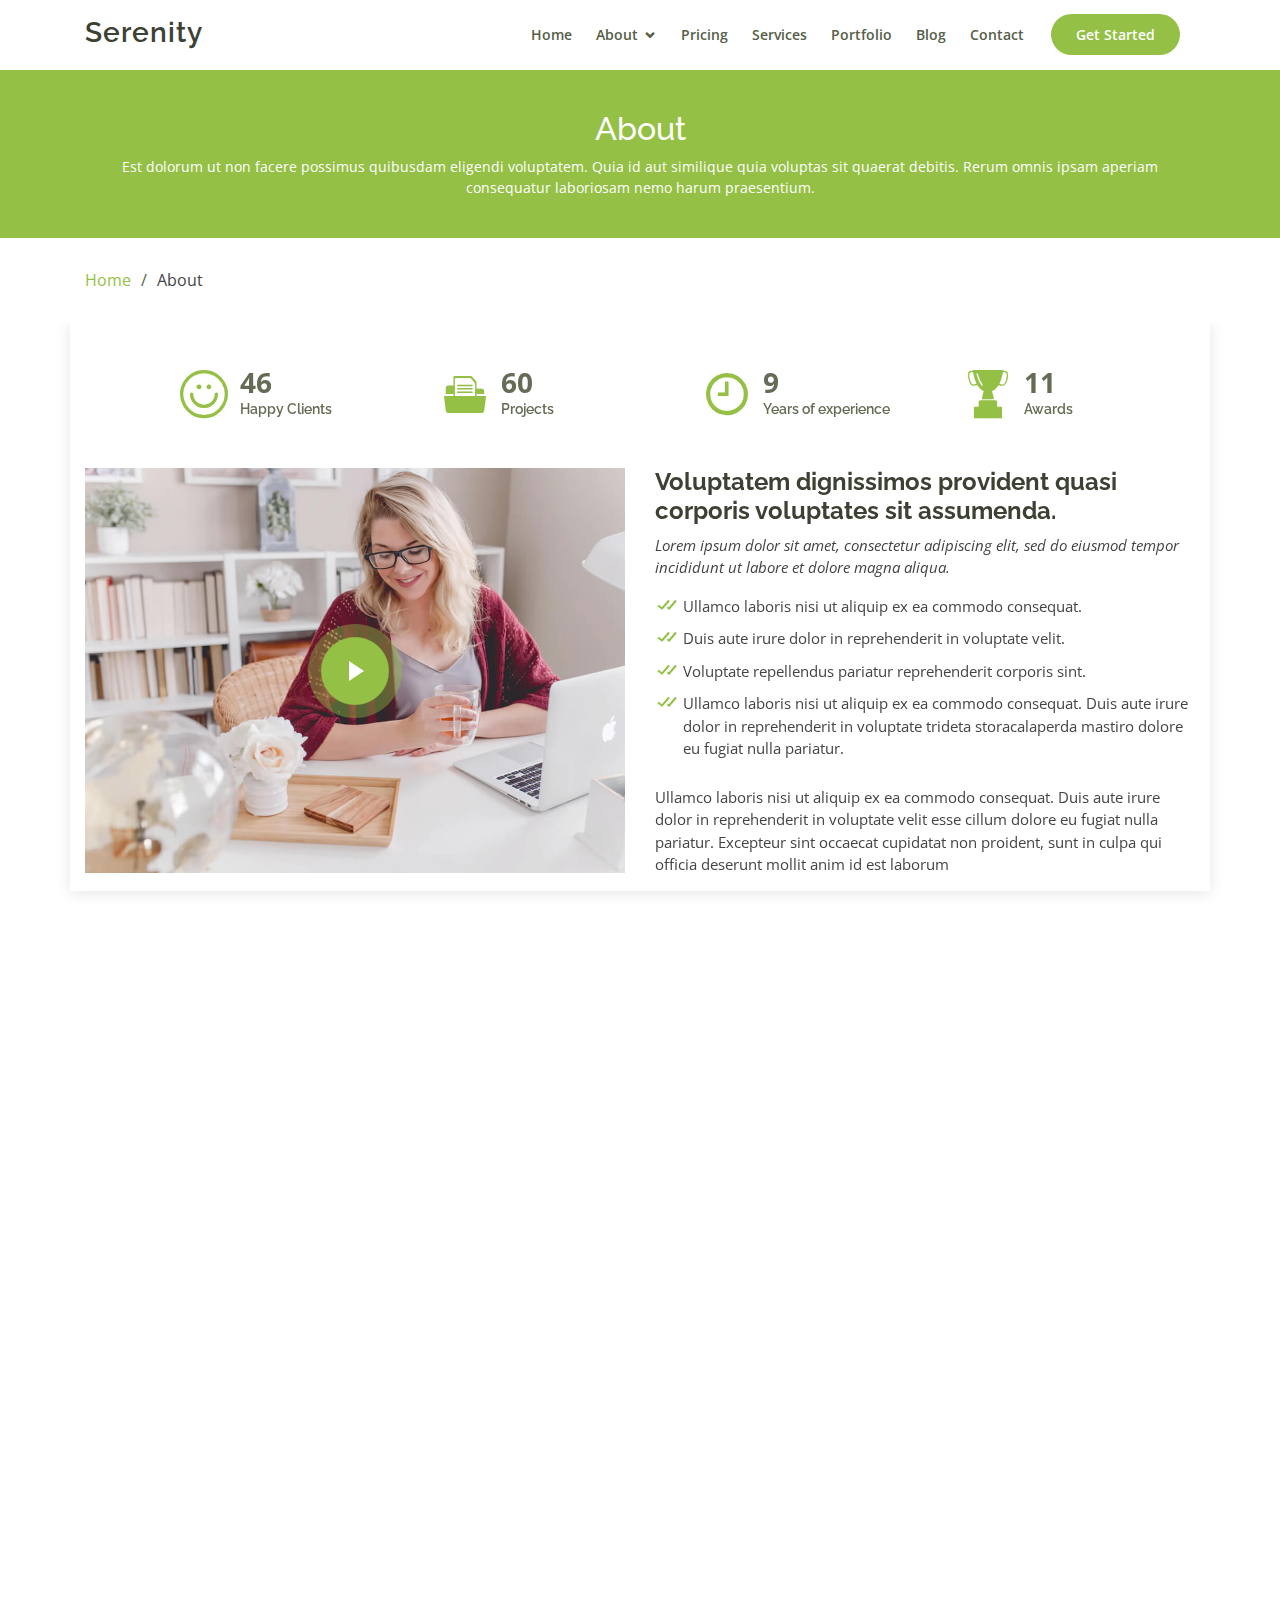
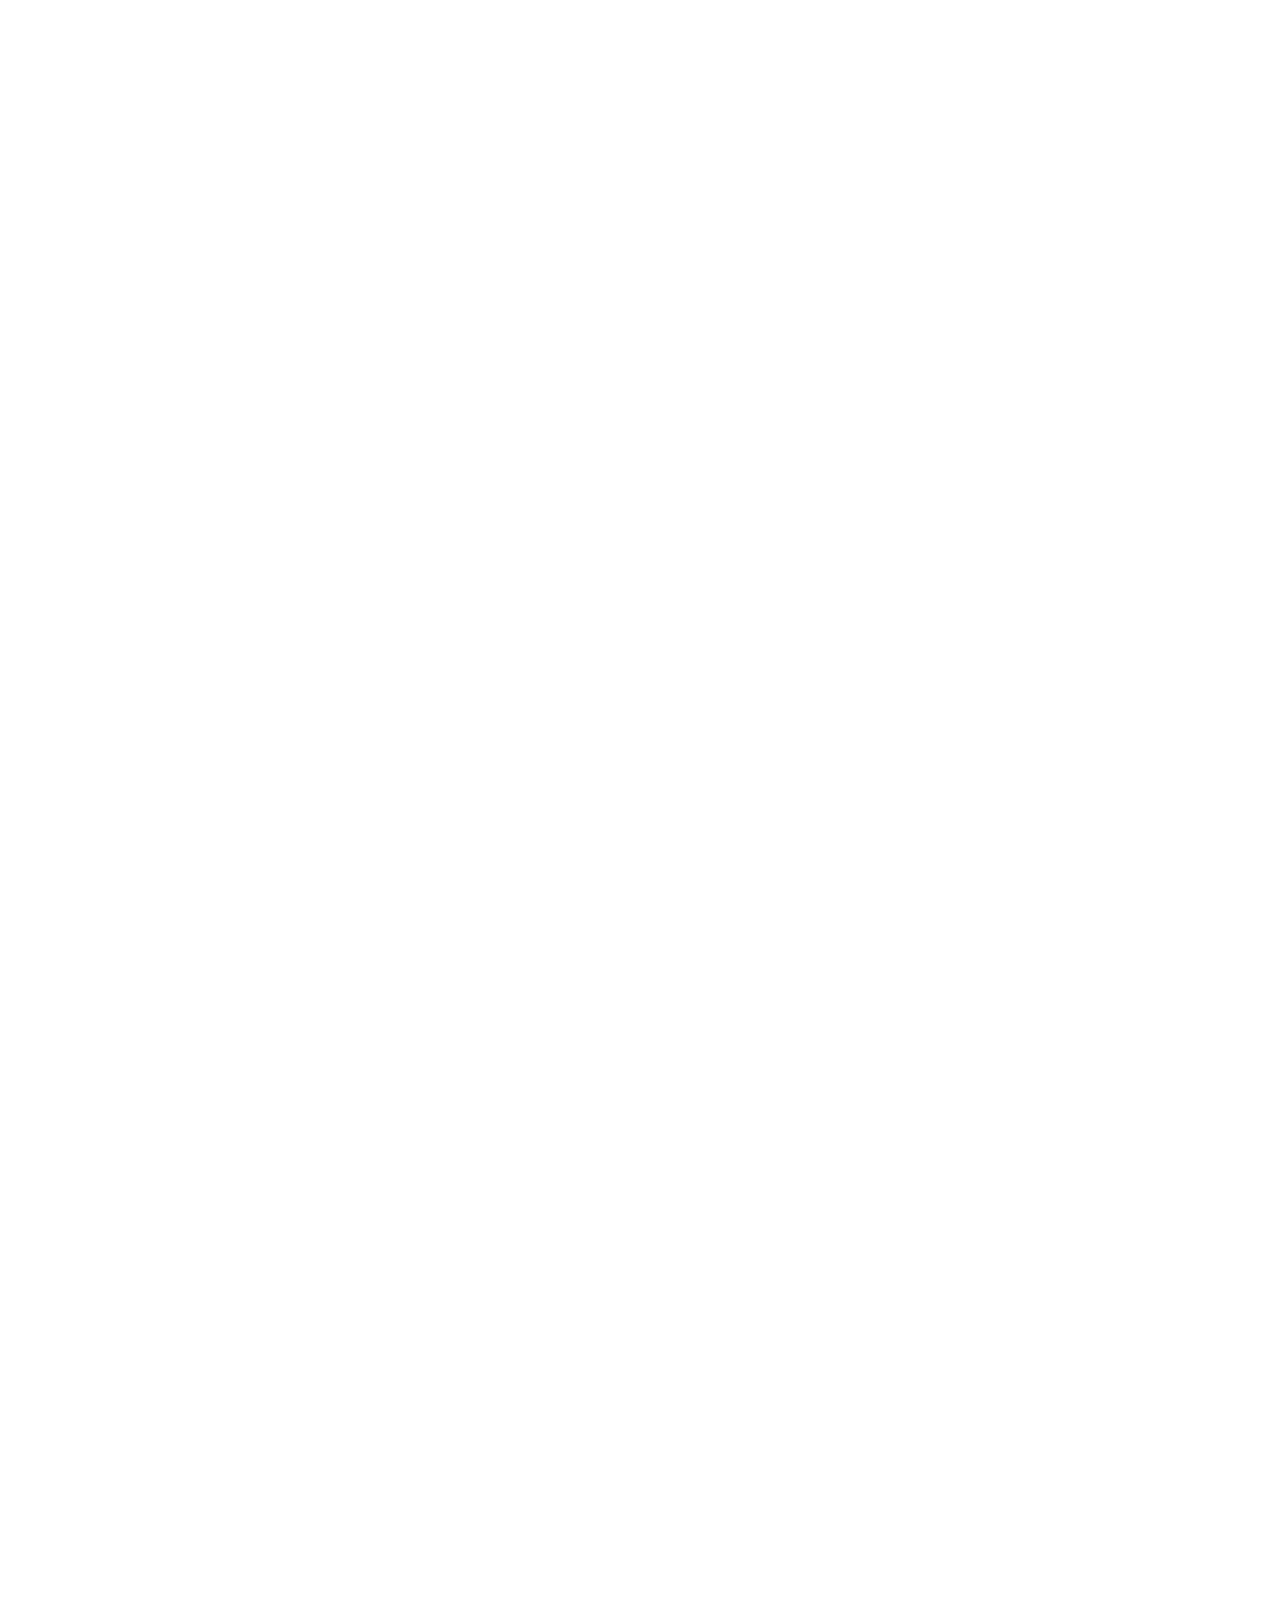
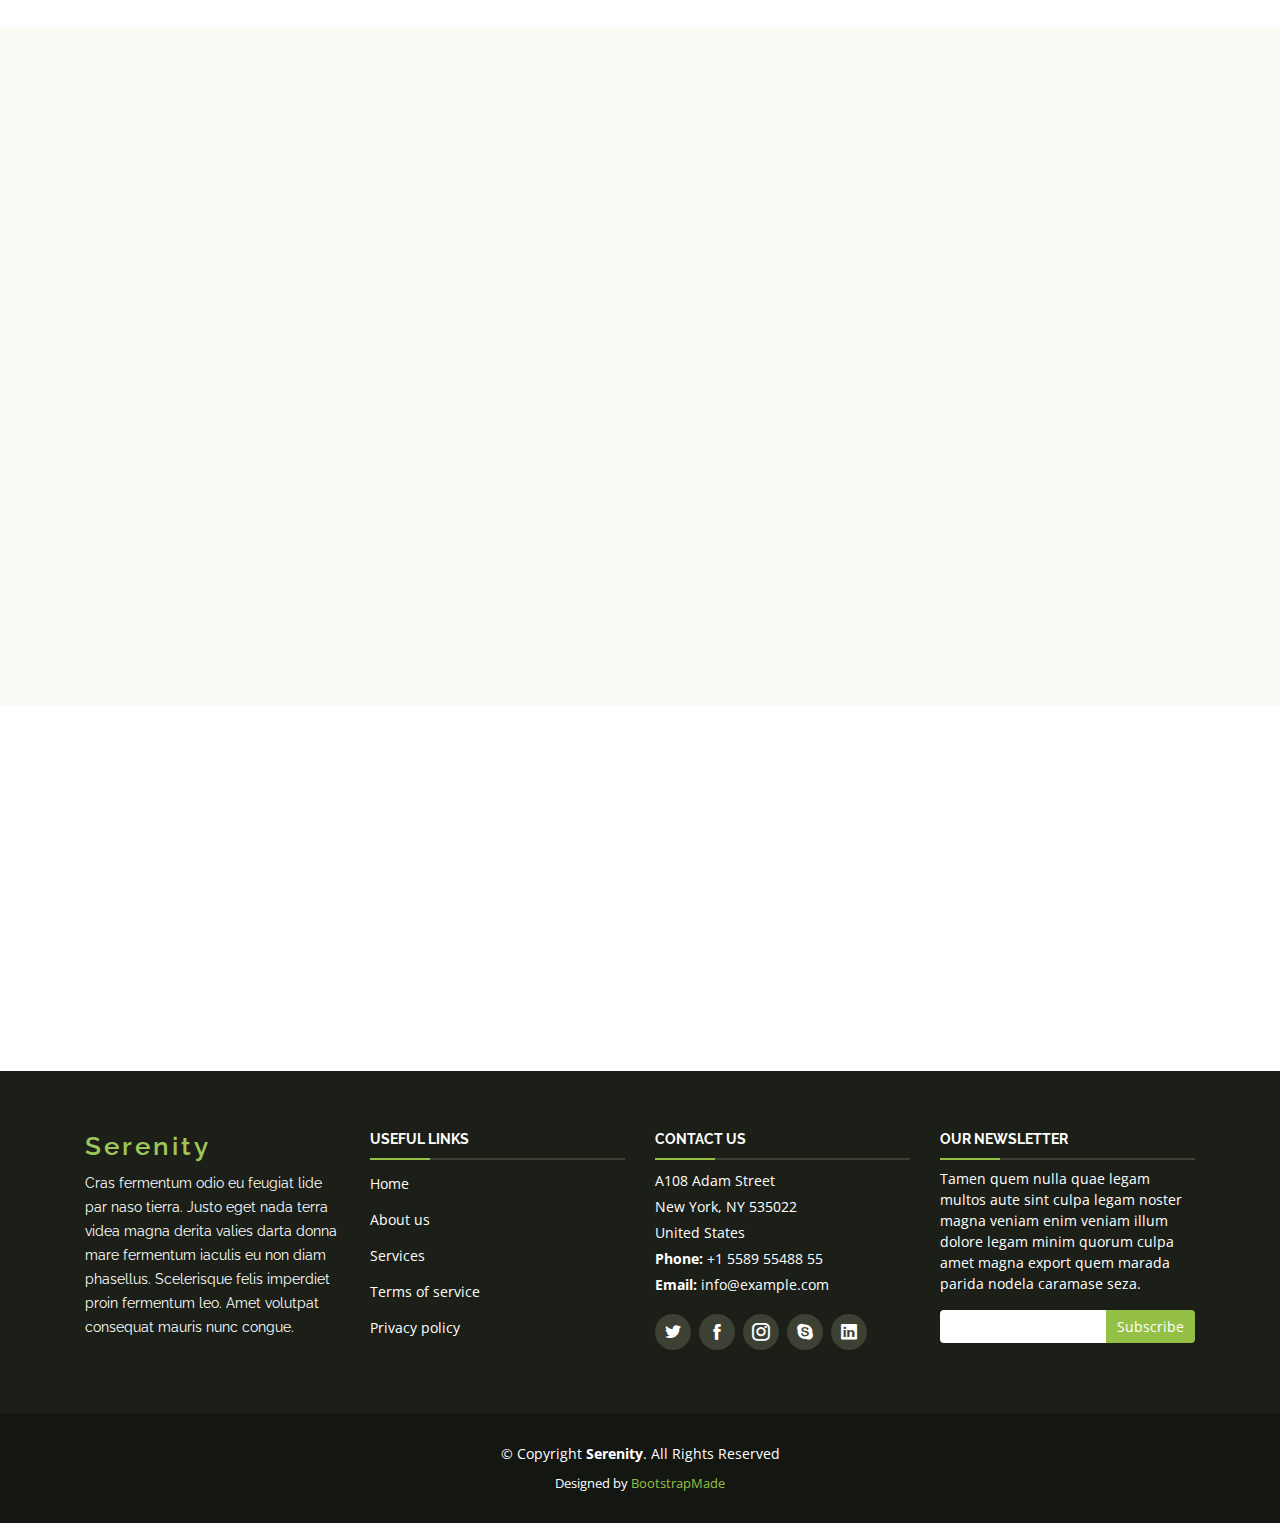
==== about.html @ bc67b261 "Config 26/06/2020" ====
<!DOCTYPE html>
<html lang="en">

<head>
  <meta charset="utf-8">
  <meta content="width=device-width, initial-scale=1.0" name="viewport">

  <title>About - Serenity Bootstrap Template</title>
  <meta content="" name="descriptison">
  <meta content="" name="keywords">

  <!-- Favicons -->
  <link href="assets/img/favicon.png" rel="icon">
  <link href="assets/img/apple-touch-icon.png" rel="apple-touch-icon">

  <!-- Google Fonts -->
  <link href="https://fonts.googleapis.com/css?family=Open+Sans:300,300i,400,400i,600,600i,700,700i|Raleway:300,300i,400,400i,500,500i,600,600i,700,700i|Poppins:300,300i,400,400i,500,500i,600,600i,700,700i" rel="stylesheet">

  <!-- Vendor CSS Files -->
  <link href="assets/vendor/bootstrap/css/bootstrap.min.css" rel="stylesheet">
  <link href="assets/vendor/icofont/icofont.min.css" rel="stylesheet">
  <link href="assets/vendor/boxicons/css/boxicons.min.css" rel="stylesheet">
  <link href="assets/vendor/venobox/venobox.css" rel="stylesheet">
  <link href="assets/vendor/line-awesome/css/line-awesome.min.css" rel="stylesheet">
  <link href="assets/vendor/owl.carousel/assets/owl.carousel.min.css" rel="stylesheet">
  <link href="assets/vendor/aos/aos.css" rel="stylesheet">

  <!-- Template Main CSS File -->
  <link href="assets/css/style.css" rel="stylesheet">

  <!-- =======================================================
  * Template Name: Serenity - v2.1.0
  * Template URL: https://bootstrapmade.com/serenity-bootstrap-corporate-template/
  * Author: BootstrapMade.com
  * License: https://bootstrapmade.com/license/
  ======================================================== -->
</head>

<body>

  <!-- ======= Header ======= -->
  <header id="header" class="fixed-top">
    <div class="container d-flex">

      <div class="logo mr-auto">
        <h1 class="text-light"><a href="index.html">Serenity</a></h1>
        <!-- Uncomment below if you prefer to use an image logo -->
        <!-- <a href="index.html"><img src="assets/img/logo.png" alt="" class="img-fluid"></a>-->
      </div>

      <nav class="nav-menu d-none d-lg-block">
        <ul>
          <li><a href="index.html">Home</a></li>

          <li class="drop-down"><a href="#">About</a>
            <ul>
              <li class="active"><a href="about.html">About Us</a></li>
              <li><a href="team.html">Team</a></li>

              <li class="drop-down"><a href="#">Drop Down 2</a>
                <ul>
                  <li><a href="#">Deep Drop Down 1</a></li>
                  <li><a href="#">Deep Drop Down 2</a></li>
                  <li><a href="#">Deep Drop Down 3</a></li>
                  <li><a href="#">Deep Drop Down 4</a></li>
                  <li><a href="#">Deep Drop Down 5</a></li>
                </ul>
              </li>
            </ul>
          </li>

          <li><a href="pricing.html">Pricing</a></li>
          <li><a href="services.html">Services</a></li>
          <li><a href="portfolio.html">Portfolio</a></li>
          <li><a href="blog.html">Blog</a></li>
          <li><a href="contact.html">Contact</a></li>

          <li class="get-started"><a href="#get-started">Get Started</a></li>
        </ul>
      </nav><!-- .nav-menu -->

    </div>
  </header><!-- End Header -->

  <main id="main">

    <!-- ======= Breadcrumbs ======= -->
    <section id="breadcrumbs" class="breadcrumbs">
      <div class="breadcrumb-hero">
        <div class="container">
          <div class="breadcrumb-hero">
            <h2>About</h2>
            <p>Est dolorum ut non facere possimus quibusdam eligendi voluptatem. Quia id aut similique quia voluptas sit quaerat debitis. Rerum omnis ipsam aperiam consequatur laboriosam nemo harum praesentium. </p>
          </div>
        </div>
      </div>
      <div class="container">
        <ol>
          <li><a href="index.html">Home</a></li>
          <li>About</li>
        </ol>
      </div>
    </section><!-- End Breadcrumbs -->

    <!-- ======= About Section ======= -->
    <section id="about" class="about">
      <div class="container" data-aos="fade-up">

        <div class="row justify-content-end">
          <div class="col-lg-11">
            <div class="row justify-content-end">

              <div class="col-lg-3 col-md-5 col-6 d-md-flex align-items-md-stretch">
                <div class="count-box py-5">
                  <i class="icofont-simple-smile"></i>
                  <span data-toggle="counter-up">65</span>
                  <p>Happy Clients</p>
                </div>
              </div>

              <div class="col-lg-3 col-md-5 col-6 d-md-flex align-items-md-stretch">
                <div class="count-box py-5">
                  <i class="icofont-document-folder"></i>
                  <span data-toggle="counter-up">85</span>
                  <p>Projects</p>
                </div>
              </div>

              <div class="col-lg-3 col-md-5 col-6 d-md-flex align-items-md-stretch">
                <div class="count-box pb-5 pt-0 pt-lg-5">
                  <i class="icofont-clock-time"></i>
                  <span data-toggle="counter-up">12</span>
                  <p>Years of experience</p>
                </div>
              </div>

              <div class="col-lg-3 col-md-5 col-6 d-md-flex align-items-md-stretch">
                <div class="count-box pb-5 pt-0 pt-lg-5">
                  <i class="icofont-award"></i>
                  <span data-toggle="counter-up">15</span>
                  <p>Awards</p>
                </div>
              </div>

            </div>
          </div>
        </div>

        <div class="row">

          <div class="col-lg-6 video-box align-self-baseline">
            <img src="assets/img/about.jpg" class="img-fluid" alt="">
            <a href="https://www.youtube.com/watch?v=jDDaplaOz7Q" class="venobox play-btn mb-4" data-vbtype="video" data-autoplay="true"></a>
          </div>

          <div class="col-lg-6 pt-3 pt-lg-0 content">
            <h3>Voluptatem dignissimos provident quasi corporis voluptates sit assumenda.</h3>
            <p class="font-italic">
              Lorem ipsum dolor sit amet, consectetur adipiscing elit, sed do eiusmod tempor incididunt ut labore et dolore
              magna aliqua.
            </p>
            <ul>
              <li><i class="bx bx-check-double"></i> Ullamco laboris nisi ut aliquip ex ea commodo consequat.</li>
              <li><i class="bx bx-check-double"></i> Duis aute irure dolor in reprehenderit in voluptate velit.</li>
              <li><i class="bx bx-check-double"></i> Voluptate repellendus pariatur reprehenderit corporis sint.</li>
              <li><i class="bx bx-check-double"></i> Ullamco laboris nisi ut aliquip ex ea commodo consequat. Duis aute irure dolor in reprehenderit in voluptate trideta storacalaperda mastiro dolore eu fugiat nulla pariatur.</li>
            </ul>
            <p>
              Ullamco laboris nisi ut aliquip ex ea commodo consequat. Duis aute irure dolor in reprehenderit in voluptate
              velit esse cillum dolore eu fugiat nulla pariatur. Excepteur sint occaecat cupidatat non proident, sunt in
              culpa qui officia deserunt mollit anim id est laborum
            </p>
          </div>

        </div>

      </div>
    </section><!-- End About Section -->

    <!-- ======= Work Process Section ======= -->
    <section id="work-process" class="work-process">
      <div class="container">

        <div class="section-title" data-aos="fade-up">
          <h2>Work Process</h2>
          <p>Magnam dolores commodi suscipit. Necessitatibus eius consequatur ex aliquid fuga eum quidem. Sit sint consectetur velit. Quisquam quos quisquam cupiditate. Et nemo qui impedit suscipit alias ea. Quia fugiat sit in iste officiis commodi quidem hic quas.</p>
        </div>

        <div class="row content">
          <div class="col-md-5" data-aos="fade-right">
            <img src="assets/img/work-process-1.png" class="img-fluid" alt="">
          </div>
          <div class="col-md-7 pt-4" data-aos="fade-left">
            <h3>Voluptatem dignissimos provident quasi corporis voluptates sit assumenda.</h3>
            <p class="font-italic">
              Lorem ipsum dolor sit amet, consectetur adipiscing elit, sed do eiusmod tempor incididunt ut labore et dolore
              magna aliqua.
            </p>
            <ul>
              <li><i class="icofont-check"></i> Ullamco laboris nisi ut aliquip ex ea commodo consequat.</li>
              <li><i class="icofont-check"></i> Duis aute irure dolor in reprehenderit in voluptate velit.</li>
            </ul>
          </div>
        </div>

        <div class="row content">
          <div class="col-md-5 order-1 order-md-2" data-aos="fade-left">
            <img src="assets/img/work-process-2.png" class="img-fluid" alt="">
          </div>
          <div class="col-md-7 pt-5 order-2 order-md-1" data-aos="fade-right">
            <h3>Corporis temporibus maiores provident</h3>
            <p class="font-italic">
              Lorem ipsum dolor sit amet, consectetur adipiscing elit, sed do eiusmod tempor incididunt ut labore et dolore
              magna aliqua.
            </p>
            <p>
              Ullamco laboris nisi ut aliquip ex ea commodo consequat. Duis aute irure dolor in reprehenderit in voluptate
              velit esse cillum dolore eu fugiat nulla pariatur. Excepteur sint occaecat cupidatat non proident, sunt in
              culpa qui officia deserunt mollit anim id est laborum
            </p>
          </div>
        </div>

        <div class="row content">
          <div class="col-md-5" data-aos="fade-right">
            <img src="assets/img/work-process-3.png" class="img-fluid" alt="">
          </div>
          <div class="col-md-7 pt-5" data-aos="fade-left">
            <h3>Sunt consequatur ad ut est nulla consectetur reiciendis animi voluptas</h3>
            <p>Cupiditate placeat cupiditate placeat est ipsam culpa. Delectus quia minima quod. Sunt saepe odit aut quia voluptatem hic voluptas dolor doloremque.</p>
            <ul>
              <li><i class="icofont-check"></i> Ullamco laboris nisi ut aliquip ex ea commodo consequat.</li>
              <li><i class="icofont-check"></i> Duis aute irure dolor in reprehenderit in voluptate velit.</li>
              <li><i class="icofont-check"></i> Facilis ut et voluptatem aperiam. Autem soluta ad fugiat.</li>
            </ul>
          </div>
        </div>

        <div class="row content">
          <div class="col-md-5 order-1 order-md-2" data-aos="fade-left">
            <img src="assets/img/work-process-4.png" class="img-fluid" alt="">
          </div>
          <div class="col-md-7 pt-5 order-2 order-md-1" data-aos="fade-right">
            <h3>Quas et necessitatibus eaque impedit ipsum animi consequatur incidunt in</h3>
            <p class="font-italic">
              Lorem ipsum dolor sit amet, consectetur adipiscing elit, sed do eiusmod tempor incididunt ut labore et dolore
              magna aliqua.
            </p>
            <p>
              Ullamco laboris nisi ut aliquip ex ea commodo consequat. Duis aute irure dolor in reprehenderit in voluptate
              velit esse cillum dolore eu fugiat nulla pariatur. Excepteur sint occaecat cupidatat non proident, sunt in
              culpa qui officia deserunt mollit anim id est laborum
            </p>
          </div>
        </div>

      </div>
    </section><!-- End Work Process Section -->

    <!-- ======= Our Skills Section ======= -->
    <section id="skills" class="skills section-bg">
      <div class="container">

        <div class="section-title" data-aos="fade-up">
          <h2>Our Skills</h2>
          <p>Magnam dolores commodi suscipit. Necessitatibus eius consequatur ex aliquid fuga eum quidem. Sit sint consectetur velit. Quisquam quos quisquam cupiditate. Et nemo qui impedit suscipit alias ea. Quia fugiat sit in iste officiis commodi quidem hic quas.</p>
        </div>

        <div class="row">
          <div class="col-lg-6" data-aos="fade-right">
            <img src="assets/img/skills-img.jpg" class="img-fluid" alt="">
          </div>
          <div class="col-lg-6 pt-4 pt-lg-0 content" data-aos="fade-left">
            <h3>Voluptatem dignissimos provident quasi corporis voluptates</h3>
            <p class="font-italic">
              Lorem ipsum dolor sit amet, consectetur adipiscing elit, sed do eiusmod tempor incididunt ut labore et dolore
              magna aliqua.
            </p>
            <p>
              Ullamco laboris nisi ut aliquip ex ea commodo consequat. Duis aute irure dolor in reprehenderit in voluptate
              velit esse cillum dolore eu fugiat nulla pariatur. Excepteur sint occaecat cupidatat non proident.
            </p>

            <div class="skills-content">

              <div class="progress">
                <span class="skill">HTML <i class="val">100%</i></span>
                <div class="progress-bar-wrap">
                  <div class="progress-bar" role="progressbar" aria-valuenow="100" aria-valuemin="0" aria-valuemax="100"></div>
                </div>
              </div>

              <div class="progress">
                <span class="skill">CSS <i class="val">90%</i></span>
                <div class="progress-bar-wrap">
                  <div class="progress-bar" role="progressbar" aria-valuenow="90" aria-valuemin="0" aria-valuemax="100"></div>
                </div>
              </div>

              <div class="progress">
                <span class="skill">JavaScript <i class="val">75%</i></span>
                <div class="progress-bar-wrap">
                  <div class="progress-bar" role="progressbar" aria-valuenow="75" aria-valuemin="0" aria-valuemax="100"></div>
                </div>
              </div>

              <div class="progress">
                <span class="skill">Photoshop <i class="val">55%</i></span>
                <div class="progress-bar-wrap">
                  <div class="progress-bar" role="progressbar" aria-valuenow="55" aria-valuemin="0" aria-valuemax="100"></div>
                </div>
              </div>

            </div>

          </div>
        </div>

      </div>
    </section><!-- End Our Skills Section -->

    <!-- ======= Our Clients Section ======= -->
    <section id="clients" class="clients">
      <div class="container">

        <div class="section-title" data-aos="fade-up">
          <h2>Our Clients</h2>
          <p>Magnam dolores commodi suscipit. Necessitatibus eius consequatur ex aliquid fuga eum quidem. Sit sint consectetur velit. Quisquam quos quisquam cupiditate. Et nemo qui impedit suscipit alias ea. Quia fugiat sit in iste officiis commodi quidem hic quas.</p>
        </div>

        <div class="owl-carousel clients-carousel" data-aos="fade-up">
          <img src="assets/img/clients/client-1.png" alt="">
          <img src="assets/img/clients/client-2.png" alt="">
          <img src="assets/img/clients/client-3.png" alt="">
          <img src="assets/img/clients/client-4.png" alt="">
          <img src="assets/img/clients/client-5.png" alt="">
          <img src="assets/img/clients/client-6.png" alt="">
          <img src="assets/img/clients/client-7.png" alt="">
          <img src="assets/img/clients/client-8.png" alt="">
        </div>

      </div>
    </section><!-- End Our Clients Section -->

  </main><!-- End #main -->

  <!-- ======= Footer ======= -->
  <footer id="footer">
    <div class="footer-top">
      <div class="container">
        <div class="row">

          <div class="col-lg-3 col-md-6 footer-info">
            <h3>Serenity</h3>
            <p>Cras fermentum odio eu feugiat lide par naso tierra. Justo eget nada terra videa magna derita valies darta donna mare fermentum iaculis eu non diam phasellus. Scelerisque felis imperdiet proin fermentum leo. Amet volutpat consequat mauris nunc congue.</p>
          </div>

          <div class="col-lg-3 col-md-6 footer-links">
            <h4>Useful Links</h4>
            <ul>
              <li><a href="#">Home</a></li>
              <li><a href="#">About us</a></li>
              <li><a href="#">Services</a></li>
              <li><a href="#">Terms of service</a></li>
              <li><a href="#">Privacy policy</a></li>
            </ul>
          </div>

          <div class="col-lg-3 col-md-6 footer-contact">
            <h4>Contact Us</h4>
            <p>
              A108 Adam Street <br>
              New York, NY 535022<br>
              United States <br>
              <strong>Phone:</strong> +1 5589 55488 55<br>
              <strong>Email:</strong> info@example.com<br>
            </p>

            <div class="social-links">
              <a href="#" class="twitter"><i class="icofont-twitter"></i></a>
              <a href="#" class="facebook"><i class="icofont-facebook"></i></a>
              <a href="#" class="instagram"><i class="icofont-instagram"></i></a>
              <a href="#" class="google-plus"><i class="icofont-skype"></i></a>
              <a href="#" class="linkedin"><i class="icofont-linkedin"></i></a>
            </div>

          </div>

          <div class="col-lg-3 col-md-6 footer-newsletter">
            <h4>Our Newsletter</h4>
            <p>Tamen quem nulla quae legam multos aute sint culpa legam noster magna veniam enim veniam illum dolore legam minim quorum culpa amet magna export quem marada parida nodela caramase seza.</p>
            <form action="" method="post">
              <input type="email" name="email"><input type="submit" value="Subscribe">
            </form>
          </div>

        </div>
      </div>
    </div>

    <div class="container">
      <div class="copyright">
        &copy; Copyright <strong><span>Serenity</span></strong>. All Rights Reserved
      </div>
      <div class="credits">
        <!-- All the links in the footer should remain intact. -->
        <!-- You can delete the links only if you purchased the pro version. -->
        <!-- Licensing information: https://bootstrapmade.com/license/ -->
        <!-- Purchase the pro version with working PHP/AJAX contact form: https://bootstrapmade.com/serenity-bootstrap-corporate-template/ -->
        Designed by <a href="https://bootstrapmade.com/">BootstrapMade</a>
      </div>
    </div>
  </footer><!-- End Footer -->

  <a href="#" class="back-to-top"><i class="icofont-simple-up"></i></a>

  <!-- Vendor JS Files -->
  <script src="assets/vendor/jquery/jquery.min.js"></script>
  <script src="assets/vendor/bootstrap/js/bootstrap.bundle.min.js"></script>
  <script src="assets/vendor/jquery.easing/jquery.easing.min.js"></script>
  <script src="assets/vendor/php-email-form/validate.js"></script>
  <script src="assets/vendor/waypoints/jquery.waypoints.min.js"></script>
  <script src="assets/vendor/counterup/counterup.min.js"></script>
  <script src="assets/vendor/venobox/venobox.min.js"></script>
  <script src="assets/vendor/owl.carousel/owl.carousel.min.js"></script>
  <script src="assets/vendor/isotope-layout/isotope.pkgd.min.js"></script>
  <script src="assets/vendor/aos/aos.js"></script>

  <!-- Template Main JS File -->
  <script src="assets/js/main.js"></script>

</body>

</html>
---- assets/vendor/venobox/venobox.css ----
/* ------ venobox.css --------*/
.vbox-overlay *, .vbox-overlay *:before, .vbox-overlay *:after{
    -webkit-backface-visibility: hidden;
    -webkit-box-sizing:border-box;
    -moz-box-sizing:border-box;
    box-sizing:border-box;
}
.vbox-overlay * { 
    -webkit-backface-visibility: visible;
    backface-visibility: visible;
}
.vbox-overlay{
    display: -webkit-flex;
    display: flex;
    -webkit-flex-direction: column;
    flex-direction: column;
    -webkit-justify-content: center;
    justify-content: center;
    -webkit-align-items: center;
    align-items: center;
    position: fixed;
    left: 0;
    top: 0;
    bottom: 0;
    right: 0;
    z-index: 999999;
}

/* ----- navigation ----- */
.vbox-title{
    width: 100%;
    height: 40px;
    float: left;
    text-align: center;
    line-height: 28px;
    font-size: 12px;
    padding: 6px 50px;
    overflow: hidden;
    position: fixed;
    display: none;
    left: 0;
    z-index: 89;
}
.vbox-close{
    cursor: pointer;
    position: fixed;
    top: -1px;
    right: 0;
    width: 50px;
    height: 40px;
    padding: 6px;
    display: block;
    background-position:10px center;
    overflow: hidden;
    font-size: 24px;
    line-height: 1;
    text-align: center;
    z-index: 99;
}
.vbox-left{
    cursor: pointer;
    position: fixed;
    left: 0;
    height: 40px;
    overflow: hidden;
    line-height: 28px;
    font-size: 12px;
    z-index: 99;
    display: flex;
    align-items:center;
}
.vbox-num{
    display: inline-block;
    margin: 6px 0 6px 15px;
}
/* ----- Social share ----- */
.vbox-share{
    line-height: 28px;
    font-size: 12px;
    overflow: hidden;
    position: fixed;
    left: 0;
    z-index: 98;
    display: flex;
    align-items:center;
    justify-content: center;
    width: 100%;
    text-align: center;
}
.vbox-share svg{
    max-height: 28px;
    width: 28px;
    z-index: 10;
    margin-left: 12px;
    margin-top: 6px;
    margin-bottom: 6px;
    vertical-align: middle;
}


/* ----- navigation ARROWS ----- */
.vbox-next, .vbox-prev{
    position: fixed;
    top: 50%;
    margin-top: -15px;
    overflow: hidden;
    cursor: pointer;
    display: block;
    width: 45px;
    height: 45px;
    z-index: 99;
}
.vbox-next span, .vbox-prev span{
    position: relative;
    width: 20px;
    height: 20px;
    border: 2px solid transparent;
    border-top-color: #B6B6B6;
    border-right-color: #B6B6B6;
    text-indent: -100px;
    position: absolute;
    top: 8px;
    display: block;
}
.vbox-prev{
    left: 15px;
}
.vbox-next{
    right: 15px;
}
.vbox-prev span{
    left: 10px;
    -ms-transform: rotate(-135deg);
    -webkit-transform: rotate(-135deg);
    transform: rotate(-135deg);
}
.vbox-next span{
    -ms-transform: rotate(45deg);
    -webkit-transform: rotate(45deg);
    transform: rotate(45deg);
    right: 10px;
}
/* ------- inline window ------ */
.vbox-inline{
    width: 420px;
    height: 315px;
    height: 70vh;
    padding: 10px;
    background: #fff;
    margin: 0 auto;
    overflow: auto;
    text-align: left;
}
/* ------- Video & iFrames window ------ */
.venoframe{
    max-width: 100%;
    width: 100%;
    border: none;
    width: 100%;
    height: 260px;
    height: 70vh;
}
.venoframe.vbvid{
    height: 260px;
}
@media (min-width: 768px) {
    .venoframe, .vbox-inline{
        width: 90%;
        height: 360px;
        height: 70vh;
    }
    .venoframe.vbvid{
        width: 640px;
        height: 360px;
    }
}
@media (min-width: 992px) {
    .venoframe, .vbox-inline{
        max-width: 1200px;
        width: 80%;
        height: 540px;
        height: 70vh;
    }
    .venoframe.vbvid{
        width: 960px;
        height: 540px;
    }
}
/* 
Please do NOT edit this part! 
or at least read this note: http://i.imgur.com/7C0ws9e.gif
*/
.vbox-open{
    overflow: hidden;
}
.vbox-container{
    position: absolute;
    left: 0;
    right: 0;
    top: 0;
    bottom: 0;
    overflow-x: hidden;
    overflow-y: scroll;
    overflow-scrolling: touch;
    -webkit-overflow-scrolling: touch;
    z-index: 20;
    max-height: 100%;

}

.vbox-content{
    text-align: center;
    float: left;
    width: 100%;
    position: relative;
    overflow: hidden;
    padding: 20px 4%;
}
.vbox-container img{
    max-width: 100%;
    height: auto;
}
.vbox-figlio{
    box-shadow: 0 0 12px rgba(0,0,0,0.19), 0 6px 6px rgba(0,0,0,0.23);
    max-width: 100%;
    text-align: initial;
}
img.vbox-figlio{
    -webkit-user-select: none;
-khtml-user-select: none;
-moz-user-select: none;
-o-user-select: none;
user-select: none;
}
.vbox-content.swipe-left{
    margin-left: -200px !important;
}
.vbox-content.swipe-right{
    margin-left: 200px !important;
}
.vbox-animated{
    webkit-transition: margin 300ms ease-out;
    transition: margin 300ms ease-out;
}

/* ---------- preloader ----------
 * SPINKIT 
 * http://tobiasahlin.com/spinkit/
-------------------------------- */
.sk-double-bounce,.sk-rotating-plane{width:40px;height:40px;margin:40px auto}.sk-rotating-plane{background-color:#333;-webkit-animation:sk-rotatePlane 1.2s infinite ease-in-out;animation:sk-rotatePlane 1.2s infinite ease-in-out}@-webkit-keyframes sk-rotatePlane{0%{-webkit-transform:perspective(120px) rotateX(0) rotateY(0);transform:perspective(120px) rotateX(0) rotateY(0)}50%{-webkit-transform:perspective(120px) rotateX(-180.1deg) rotateY(0);transform:perspective(120px) rotateX(-180.1deg) rotateY(0)}100%{-webkit-transform:perspective(120px) rotateX(-180deg) rotateY(-179.9deg);transform:perspective(120px) rotateX(-180deg) rotateY(-179.9deg)}}@keyframes sk-rotatePlane{0%{-webkit-transform:perspective(120px) rotateX(0) rotateY(0);transform:perspective(120px) rotateX(0) rotateY(0)}50%{-webkit-transform:perspective(120px) rotateX(-180.1deg) rotateY(0);transform:perspective(120px) rotateX(-180.1deg) rotateY(0)}100%{-webkit-transform:perspective(120px) rotateX(-180deg) rotateY(-179.9deg);transform:perspective(120px) rotateX(-180deg) rotateY(-179.9deg)}}.sk-double-bounce{position:relative}.sk-double-bounce .sk-child{width:100%;height:100%;border-radius:50%;background-color:#333;opacity:.6;position:absolute;top:0;left:0;-webkit-animation:sk-doubleBounce 2s infinite ease-in-out;animation:sk-doubleBounce 2s infinite ease-in-out}.sk-chasing-dots .sk-child,.sk-spinner-pulse,.sk-three-bounce .sk-child{background-color:#333;border-radius:100%}.sk-double-bounce .sk-double-bounce2{-webkit-animation-delay:-1s;animation-delay:-1s}@-webkit-keyframes sk-doubleBounce{0%,100%{-webkit-transform:scale(0);transform:scale(0)}50%{-webkit-transform:scale(1);transform:scale(1)}}@keyframes sk-doubleBounce{0%,100%{-webkit-transform:scale(0);transform:scale(0)}50%{-webkit-transform:scale(1);transform:scale(1)}}.sk-wave{margin:40px auto;width:50px;height:40px;text-align:center;font-size:10px}.sk-wave .sk-rect{background-color:#333;height:100%;width:6px;display:inline-block;-webkit-animation:sk-waveStretchDelay 1.2s infinite ease-in-out;animation:sk-waveStretchDelay 1.2s infinite ease-in-out}.sk-wave .sk-rect1{-webkit-animation-delay:-1.2s;animation-delay:-1.2s}.sk-wave .sk-rect2{-webkit-animation-delay:-1.1s;animation-delay:-1.1s}.sk-wave .sk-rect3{-webkit-animation-delay:-1s;animation-delay:-1s}.sk-wave .sk-rect4{-webkit-animation-delay:-.9s;animation-delay:-.9s}.sk-wave .sk-rect5{-webkit-animation-delay:-.8s;animation-delay:-.8s}@-webkit-keyframes sk-waveStretchDelay{0%,100%,40%{-webkit-transform:scaleY(.4);transform:scaleY(.4)}20%{-webkit-transform:scaleY(1);transform:scaleY(1)}}@keyframes sk-waveStretchDelay{0%,100%,40%{-webkit-transform:scaleY(.4);transform:scaleY(.4)}20%{-webkit-transform:scaleY(1);transform:scaleY(1)}}.sk-wandering-cubes{margin:40px auto;width:40px;height:40px;position:relative}.sk-wandering-cubes .sk-cube{background-color:#333;width:10px;height:10px;position:absolute;top:0;left:0;-webkit-animation:sk-wanderingCube 1.8s ease-in-out -1.8s infinite both;animation:sk-wanderingCube 1.8s ease-in-out -1.8s infinite both}.sk-chasing-dots,.sk-spinner-pulse{width:40px;height:40px;margin:40px auto}.sk-wandering-cubes .sk-cube2{-webkit-animation-delay:-.9s;animation-delay:-.9s}@-webkit-keyframes sk-wanderingCube{0%{-webkit-transform:rotate(0);transform:rotate(0)}25%{-webkit-transform:translateX(30px) rotate(-90deg) scale(.5);transform:translateX(30px) rotate(-90deg) scale(.5)}50%{-webkit-transform:translateX(30px) translateY(30px) rotate(-179deg);transform:translateX(30px) translateY(30px) rotate(-179deg)}50.1%{-webkit-transform:translateX(30px) translateY(30px) rotate(-180deg);transform:translateX(30px) translateY(30px) rotate(-180deg)}75%{-webkit-transform:translateX(0) translateY(30px) rotate(-270deg) scale(.5);transform:translateX(0) translateY(30px) rotate(-270deg) scale(.5)}100%{-webkit-transform:rotate(-360deg);transform:rotate(-360deg)}}@keyframes sk-wanderingCube{0%{-webkit-transform:rotate(0);transform:rotate(0)}25%{-webkit-transform:translateX(30px) rotate(-90deg) scale(.5);transform:translateX(30px) rotate(-90deg) scale(.5)}50%{-webkit-transform:translateX(30px) translateY(30px) rotate(-179deg);transform:translateX(30px) translateY(30px) rotate(-179deg)}50.1%{-webkit-transform:translateX(30px) translateY(30px) rotate(-180deg);transform:translateX(30px) translateY(30px) rotate(-180deg)}75%{-webkit-transform:translateX(0) translateY(30px) rotate(-270deg) scale(.5);transform:translateX(0) translateY(30px) rotate(-270deg) scale(.5)}100%{-webkit-transform:rotate(-360deg);transform:rotate(-360deg)}}.sk-spinner-pulse{-webkit-animation:sk-pulseScaleOut 1s infinite ease-in-out;animation:sk-pulseScaleOut 1s infinite ease-in-out}@-webkit-keyframes sk-pulseScaleOut{0%{-webkit-transform:scale(0);transform:scale(0)}100%{-webkit-transform:scale(1);transform:scale(1);opacity:0}}@keyframes sk-pulseScaleOut{0%{-webkit-transform:scale(0);transform:scale(0)}100%{-webkit-transform:scale(1);transform:scale(1);opacity:0}}.sk-chasing-dots{position:relative;text-align:center;-webkit-animation:sk-chasingDotsRotate 2s infinite linear;animation:sk-chasingDotsRotate 2s infinite linear}.sk-chasing-dots .sk-child{width:60%;height:60%;display:inline-block;position:absolute;top:0;-webkit-animation:sk-chasingDotsBounce 2s infinite ease-in-out;animation:sk-chasingDotsBounce 2s infinite ease-in-out}.sk-chasing-dots .sk-dot2{top:auto;bottom:0;-webkit-animation-delay:-1s;animation-delay:-1s}@-webkit-keyframes sk-chasingDotsRotate{100%{-webkit-transform:rotate(360deg);transform:rotate(360deg)}}@keyframes sk-chasingDotsRotate{100%{-webkit-transform:rotate(360deg);transform:rotate(360deg)}}@-webkit-keyframes sk-chasingDotsBounce{0%,100%{-webkit-transform:scale(0);transform:scale(0)}50%{-webkit-transform:scale(1);transform:scale(1)}}@keyframes sk-chasingDotsBounce{0%,100%{-webkit-transform:scale(0);transform:scale(0)}50%{-webkit-transform:scale(1);transform:scale(1)}}.sk-three-bounce{margin:40px auto;width:80px;text-align:center}.sk-three-bounce .sk-child{width:20px;height:20px;display:inline-block;-webkit-animation:sk-three-bounce 1.4s ease-in-out 0s infinite both;animation:sk-three-bounce 1.4s ease-in-out 0s infinite both}.sk-circle .sk-child:before,.sk-fading-circle .sk-circle:before{display:block;border-radius:100%;content:'';background-color:#333}.sk-three-bounce .sk-bounce1{-webkit-animation-delay:-.32s;animation-delay:-.32s}.sk-three-bounce .sk-bounce2{-webkit-animation-delay:-.16s;animation-delay:-.16s}@-webkit-keyframes sk-three-bounce{0%,100%,80%{-webkit-transform:scale(0);transform:scale(0)}40%{-webkit-transform:scale(1);transform:scale(1)}}@keyframes sk-three-bounce{0%,100%,80%{-webkit-transform:scale(0);transform:scale(0)}40%{-webkit-transform:scale(1);transform:scale(1)}}.sk-circle{margin:40px auto;width:40px;height:40px;position:relative}.sk-circle .sk-child{width:100%;height:100%;position:absolute;left:0;top:0}.sk-circle .sk-child:before{margin:0 auto;width:15%;height:15%;-webkit-animation:sk-circleBounceDelay 1.2s infinite ease-in-out both;animation:sk-circleBounceDelay 1.2s infinite ease-in-out both}.sk-circle .sk-circle2{-webkit-transform:rotate(30deg);-ms-transform:rotate(30deg);transform:rotate(30deg)}.sk-circle .sk-circle3{-webkit-transform:rotate(60deg);-ms-transform:rotate(60deg);transform:rotate(60deg)}.sk-circle .sk-circle4{-webkit-transform:rotate(90deg);-ms-transform:rotate(90deg);transform:rotate(90deg)}.sk-circle .sk-circle5{-webkit-transform:rotate(120deg);-ms-transform:rotate(120deg);transform:rotate(120deg)}.sk-circle .sk-circle6{-webkit-transform:rotate(150deg);-ms-transform:rotate(150deg);transform:rotate(150deg)}.sk-circle .sk-circle7{-webkit-transform:rotate(180deg);-ms-transform:rotate(180deg);transform:rotate(180deg)}.sk-circle .sk-circle8{-webkit-transform:rotate(210deg);-ms-transform:rotate(210deg);transform:rotate(210deg)}.sk-circle .sk-circle9{-webkit-transform:rotate(240deg);-ms-transform:rotate(240deg);transform:rotate(240deg)}.sk-circle .sk-circle10{-webkit-transform:rotate(270deg);-ms-transform:rotate(270deg);transform:rotate(270deg)}.sk-circle .sk-circle11{-webkit-transform:rotate(300deg);-ms-transform:rotate(300deg);transform:rotate(300deg)}.sk-circle .sk-circle12{-webkit-transform:rotate(330deg);-ms-transform:rotate(330deg);transform:rotate(330deg)}.sk-circle .sk-circle2:before{-webkit-animation-delay:-1.1s;animation-delay:-1.1s}.sk-circle .sk-circle3:before{-webkit-animation-delay:-1s;animation-delay:-1s}.sk-circle .sk-circle4:before{-webkit-animation-delay:-.9s;animation-delay:-.9s}.sk-circle .sk-circle5:before{-webkit-animation-delay:-.8s;animation-delay:-.8s}.sk-circle .sk-circle6:before{-webkit-animation-delay:-.7s;animation-delay:-.7s}.sk-circle .sk-circle7:before{-webkit-animation-delay:-.6s;animation-delay:-.6s}.sk-circle .sk-circle8:before{-webkit-animation-delay:-.5s;animation-delay:-.5s}.sk-circle .sk-circle9:before{-webkit-animation-delay:-.4s;animation-delay:-.4s}.sk-circle .sk-circle10:before{-webkit-animation-delay:-.3s;animation-delay:-.3s}.sk-circle .sk-circle11:before{-webkit-animation-delay:-.2s;animation-delay:-.2s}.sk-circle .sk-circle12:before{-webkit-animation-delay:-.1s;animation-delay:-.1s}@-webkit-keyframes sk-circleBounceDelay{0%,100%,80%{-webkit-transform:scale(0);transform:scale(0)}40%{-webkit-transform:scale(1);transform:scale(1)}}@keyframes sk-circleBounceDelay{0%,100%,80%{-webkit-transform:scale(0);transform:scale(0)}40%{-webkit-transform:scale(1);transform:scale(1)}}.sk-cube-grid{width:40px;height:40px;margin:40px auto}.sk-cube-grid .sk-cube{width:33.33%;height:33.33%;background-color:#333;float:left;-webkit-animation:sk-cubeGridScaleDelay 1.3s infinite ease-in-out;animation:sk-cubeGridScaleDelay 1.3s infinite ease-in-out}.sk-cube-grid .sk-cube1{-webkit-animation-delay:.2s;animation-delay:.2s}.sk-cube-grid .sk-cube2{-webkit-animation-delay:.3s;animation-delay:.3s}.sk-cube-grid .sk-cube3{-webkit-animation-delay:.4s;animation-delay:.4s}.sk-cube-grid .sk-cube4{-webkit-animation-delay:.1s;animation-delay:.1s}.sk-cube-grid .sk-cube5{-webkit-animation-delay:.2s;animation-delay:.2s}.sk-cube-grid .sk-cube6{-webkit-animation-delay:.3s;animation-delay:.3s}.sk-cube-grid .sk-cube7{-webkit-animation-delay:0ms;animation-delay:0ms}.sk-cube-grid .sk-cube8{-webkit-animation-delay:.1s;animation-delay:.1s}.sk-cube-grid .sk-cube9{-webkit-animation-delay:.2s;animation-delay:.2s}@-webkit-keyframes sk-cubeGridScaleDelay{0%,100%,70%{-webkit-transform:scale3D(1,1,1);transform:scale3D(1,1,1)}35%{-webkit-transform:scale3D(0,0,1);transform:scale3D(0,0,1)}}@keyframes sk-cubeGridScaleDelay{0%,100%,70%{-webkit-transform:scale3D(1,1,1);transform:scale3D(1,1,1)}35%{-webkit-transform:scale3D(0,0,1);transform:scale3D(0,0,1)}}.sk-fading-circle{margin:40px auto;width:40px;height:40px;position:relative}.sk-fading-circle .sk-circle{width:100%;height:100%;position:absolute;left:0;top:0}.sk-fading-circle .sk-circle:before{margin:0 auto;width:15%;height:15%;-webkit-animation:sk-circleFadeDelay 1.2s infinite ease-in-out both;animation:sk-circleFadeDelay 1.2s infinite ease-in-out both}.sk-fading-circle .sk-circle2{-webkit-transform:rotate(30deg);-ms-transform:rotate(30deg);transform:rotate(30deg)}.sk-fading-circle .sk-circle3{-webkit-transform:rotate(60deg);-ms-transform:rotate(60deg);transform:rotate(60deg)}.sk-fading-circle .sk-circle4{-webkit-transform:rotate(90deg);-ms-transform:rotate(90deg);transform:rotate(90deg)}.sk-fading-circle .sk-circle5{-webkit-transform:rotate(120deg);-ms-transform:rotate(120deg);transform:rotate(120deg)}.sk-fading-circle .sk-circle6{-webkit-transform:rotate(150deg);-ms-transform:rotate(150deg);transform:rotate(150deg)}.sk-fading-circle .sk-circle7{-webkit-transform:rotate(180deg);-ms-transform:rotate(180deg);transform:rotate(180deg)}.sk-fading-circle .sk-circle8{-webkit-transform:rotate(210deg);-ms-transform:rotate(210deg);transform:rotate(210deg)}.sk-fading-circle .sk-circle9{-webkit-transform:rotate(240deg);-ms-transform:rotate(240deg);transform:rotate(240deg)}.sk-fading-circle .sk-circle10{-webkit-transform:rotate(270deg);-ms-transform:rotate(270deg);transform:rotate(270deg)}.sk-fading-circle .sk-circle11{-webkit-transform:rotate(300deg);-ms-transform:rotate(300deg);transform:rotate(300deg)}.sk-fading-circle .sk-circle12{-webkit-transform:rotate(330deg);-ms-transform:rotate(330deg);transform:rotate(330deg)}.sk-fading-circle .sk-circle2:before{-webkit-animation-delay:-1.1s;animation-delay:-1.1s}.sk-fading-circle .sk-circle3:before{-webkit-animation-delay:-1s;animation-delay:-1s}.sk-fading-circle .sk-circle4:before{-webkit-animation-delay:-.9s;animation-delay:-.9s}.sk-fading-circle .sk-circle5:before{-webkit-animation-delay:-.8s;animation-delay:-.8s}.sk-fading-circle .sk-circle6:before{-webkit-animation-delay:-.7s;animation-delay:-.7s}.sk-fading-circle .sk-circle7:before{-webkit-animation-delay:-.6s;animation-delay:-.6s}.sk-fading-circle .sk-circle8:before{-webkit-animation-delay:-.5s;animation-delay:-.5s}.sk-fading-circle .sk-circle9:before{-webkit-animation-delay:-.4s;animation-delay:-.4s}.sk-fading-circle .sk-circle10:before{-webkit-animation-delay:-.3s;animation-delay:-.3s}.sk-fading-circle .sk-circle11:before{-webkit-animation-delay:-.2s;animation-delay:-.2s}.sk-fading-circle .sk-circle12:before{-webkit-animation-delay:-.1s;animation-delay:-.1s}@-webkit-keyframes sk-circleFadeDelay{0%,100%,39%{opacity:0}40%{opacity:1}}@keyframes sk-circleFadeDelay{0%,100%,39%{opacity:0}40%{opacity:1}}.sk-folding-cube{margin:40px auto;width:40px;height:40px;position:relative;-webkit-transform:rotateZ(45deg);transform:rotateZ(45deg)}.sk-folding-cube .sk-cube{float:left;width:50%;height:50%;position:relative;-webkit-transform:scale(1.1);-ms-transform:scale(1.1);transform:scale(1.1)}.sk-folding-cube .sk-cube:before{content:'';position:absolute;top:0;left:0;width:100%;height:100%;background-color:#333;-webkit-animation:sk-foldCubeAngle 2.4s infinite linear both;animation:sk-foldCubeAngle 2.4s infinite linear both;-webkit-transform-origin:100% 100%;-ms-transform-origin:100% 100%;transform-origin:100% 100%}.sk-folding-cube .sk-cube2{-webkit-transform:scale(1.1) rotateZ(90deg);transform:scale(1.1) rotateZ(90deg)}.sk-folding-cube .sk-cube3{-webkit-transform:scale(1.1) rotateZ(180deg);transform:scale(1.1) rotateZ(180deg)}.sk-folding-cube .sk-cube4{-webkit-transform:scale(1.1) rotateZ(270deg);transform:scale(1.1) rotateZ(270deg)}.sk-folding-cube .sk-cube2:before{-webkit-animation-delay:.3s;animation-delay:.3s}.sk-folding-cube .sk-cube3:before{-webkit-animation-delay:.6s;animation-delay:.6s}.sk-folding-cube .sk-cube4:before{-webkit-animation-delay:.9s;animation-delay:.9s}@-webkit-keyframes sk-foldCubeAngle{0%,10%{-webkit-transform:perspective(140px) rotateX(-180deg);transform:perspective(140px) rotateX(-180deg);opacity:0}25%,75%{-webkit-transform:perspective(140px) rotateX(0);transform:perspective(140px) rotateX(0);opacity:1}100%,90%{-webkit-transform:perspective(140px) rotateY(180deg);transform:perspective(140px) rotateY(180deg);opacity:0}}@keyframes sk-foldCubeAngle{0%,10%{-webkit-transform:perspective(140px) rotateX(-180deg);transform:perspective(140px) rotateX(-180deg);opacity:0}25%,75%{-webkit-transform:perspective(140px) rotateX(0);transform:perspective(140px) rotateX(0);opacity:1}100%,90%{-webkit-transform:perspective(140px) rotateY(180deg);transform:perspective(140px) rotateY(180deg);opacity:0}}
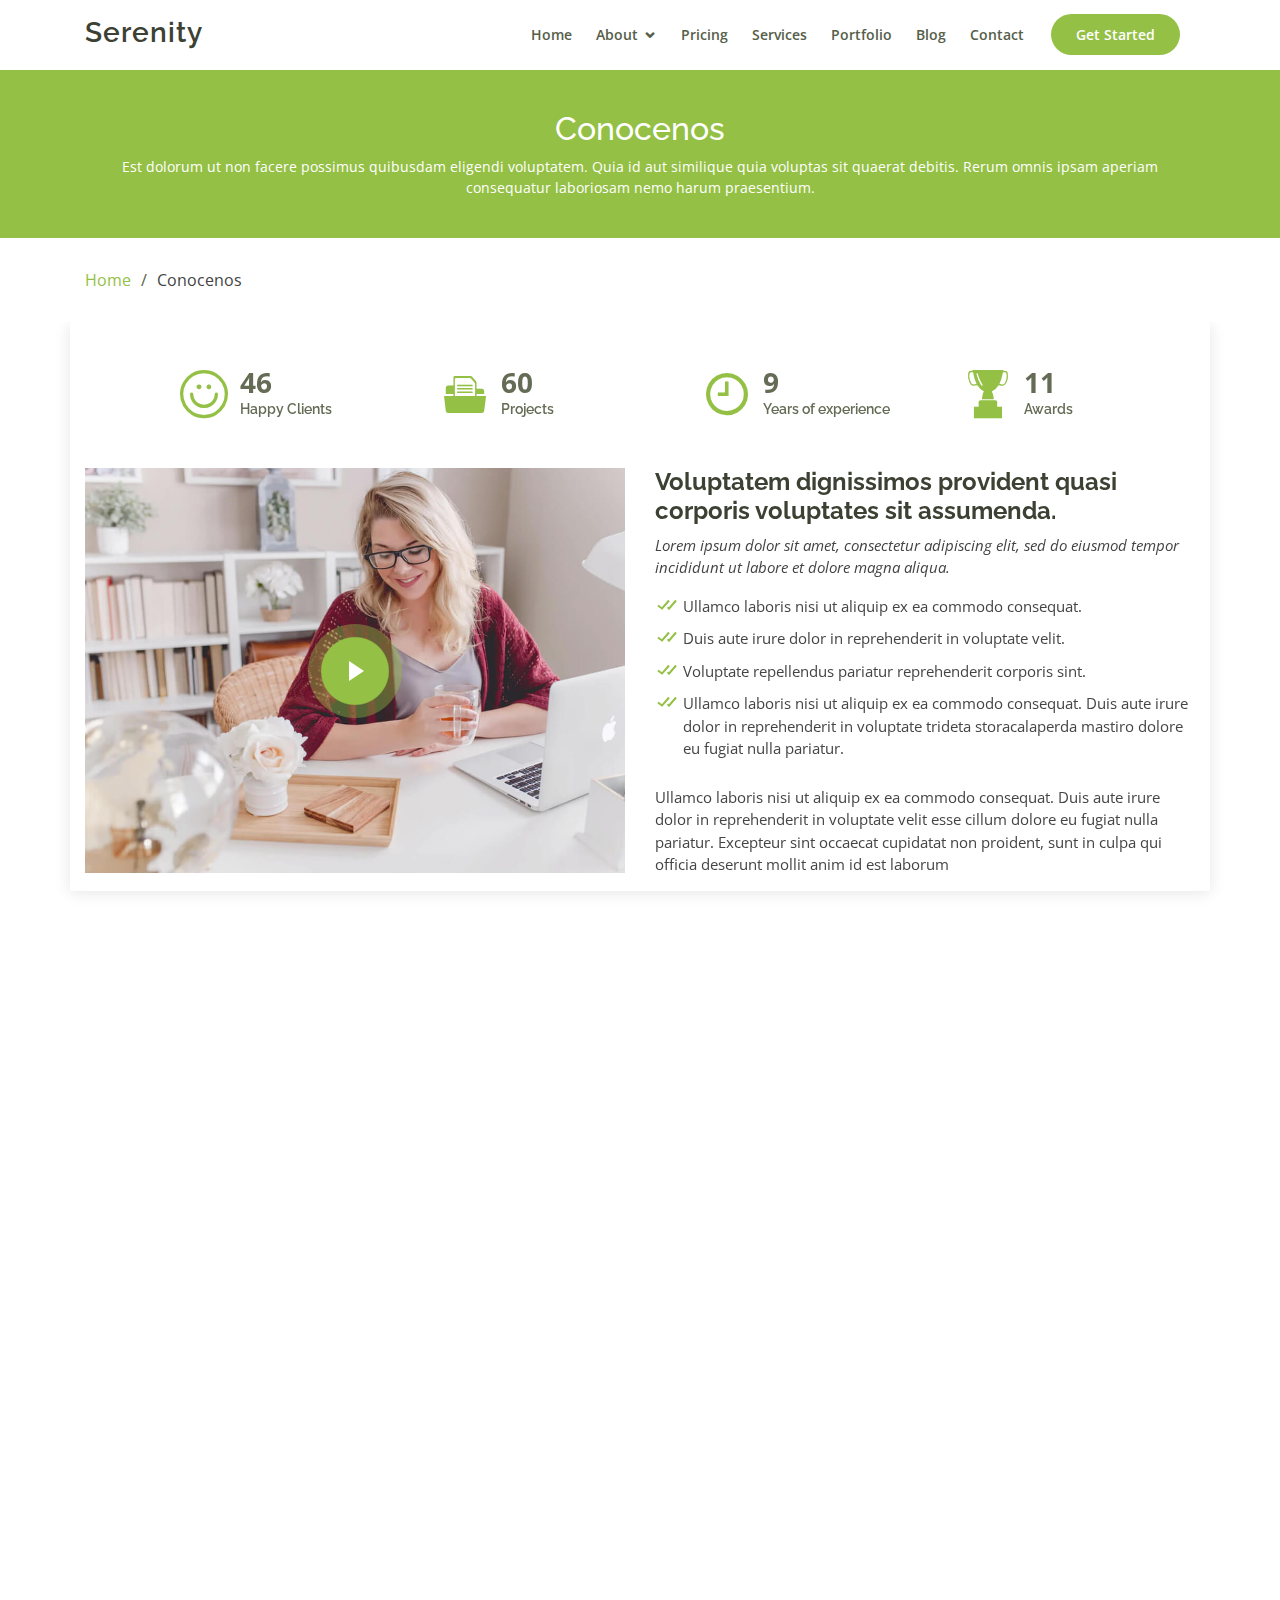
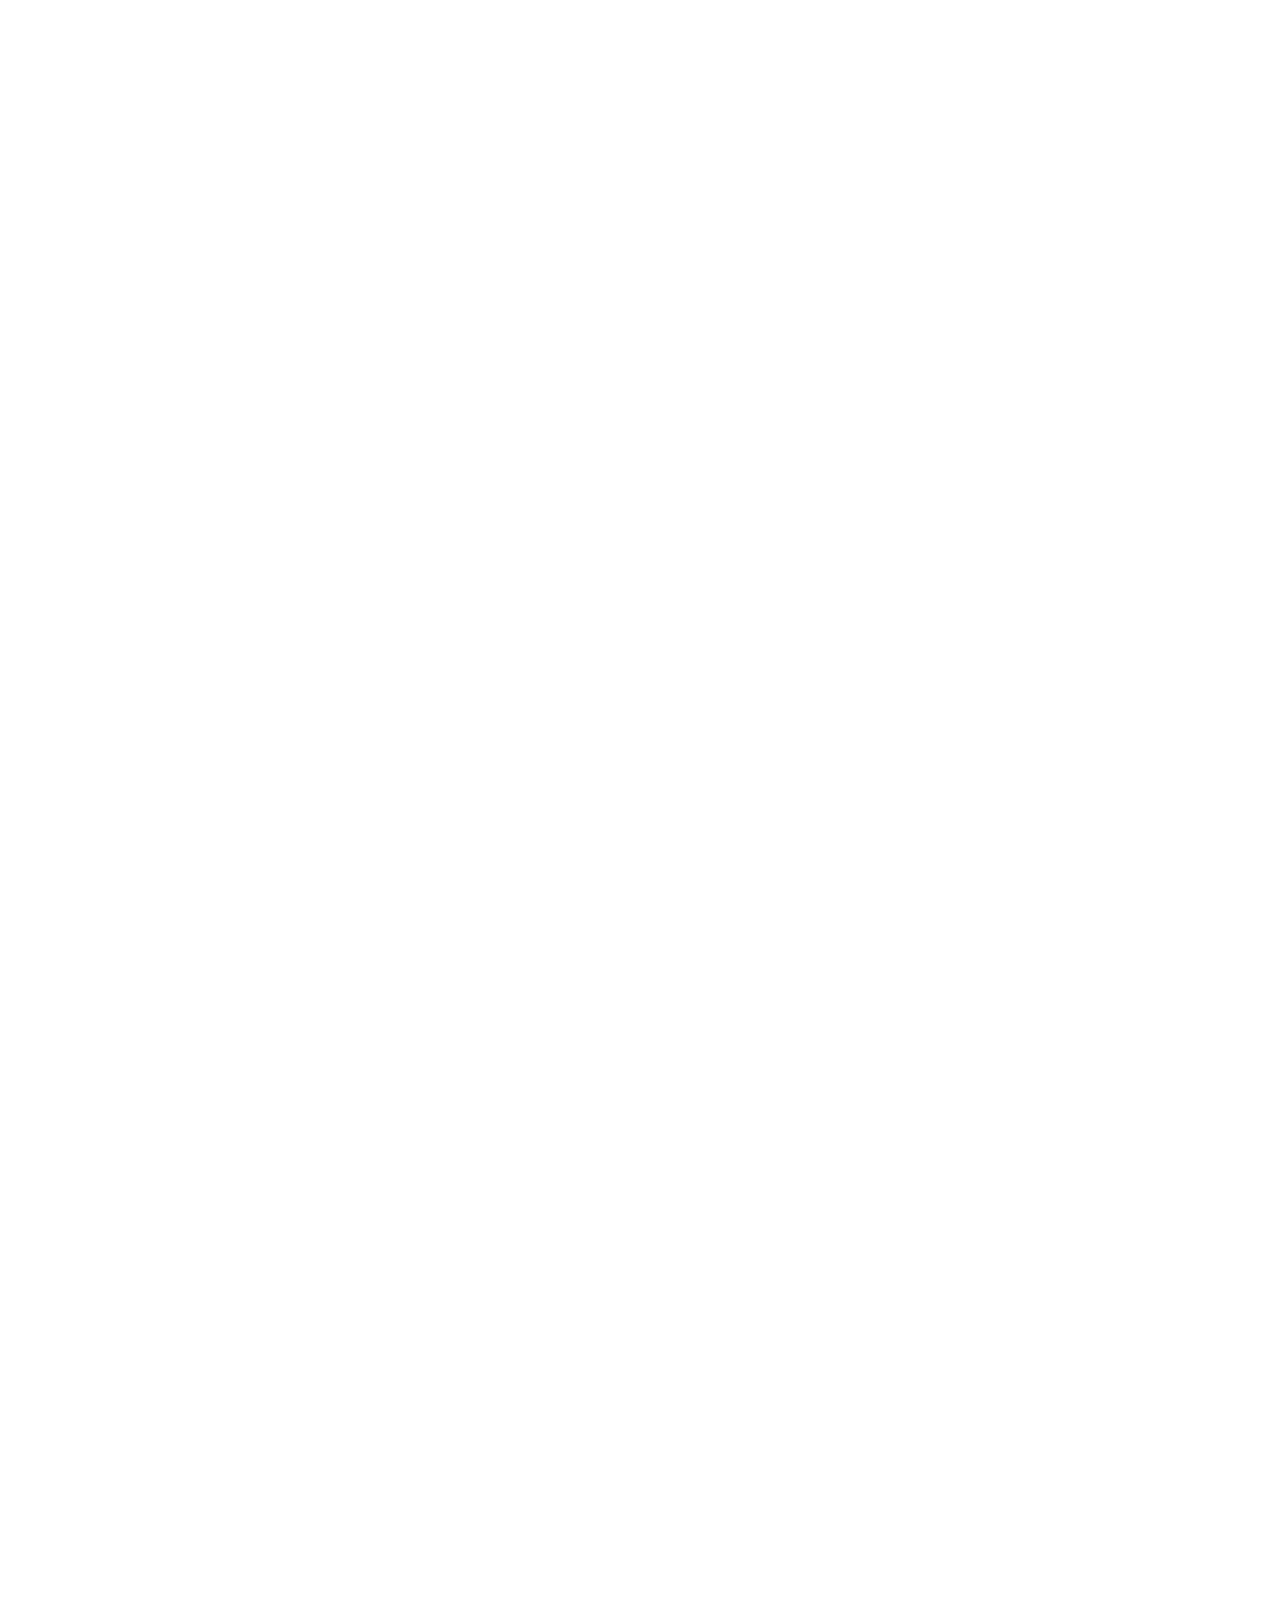
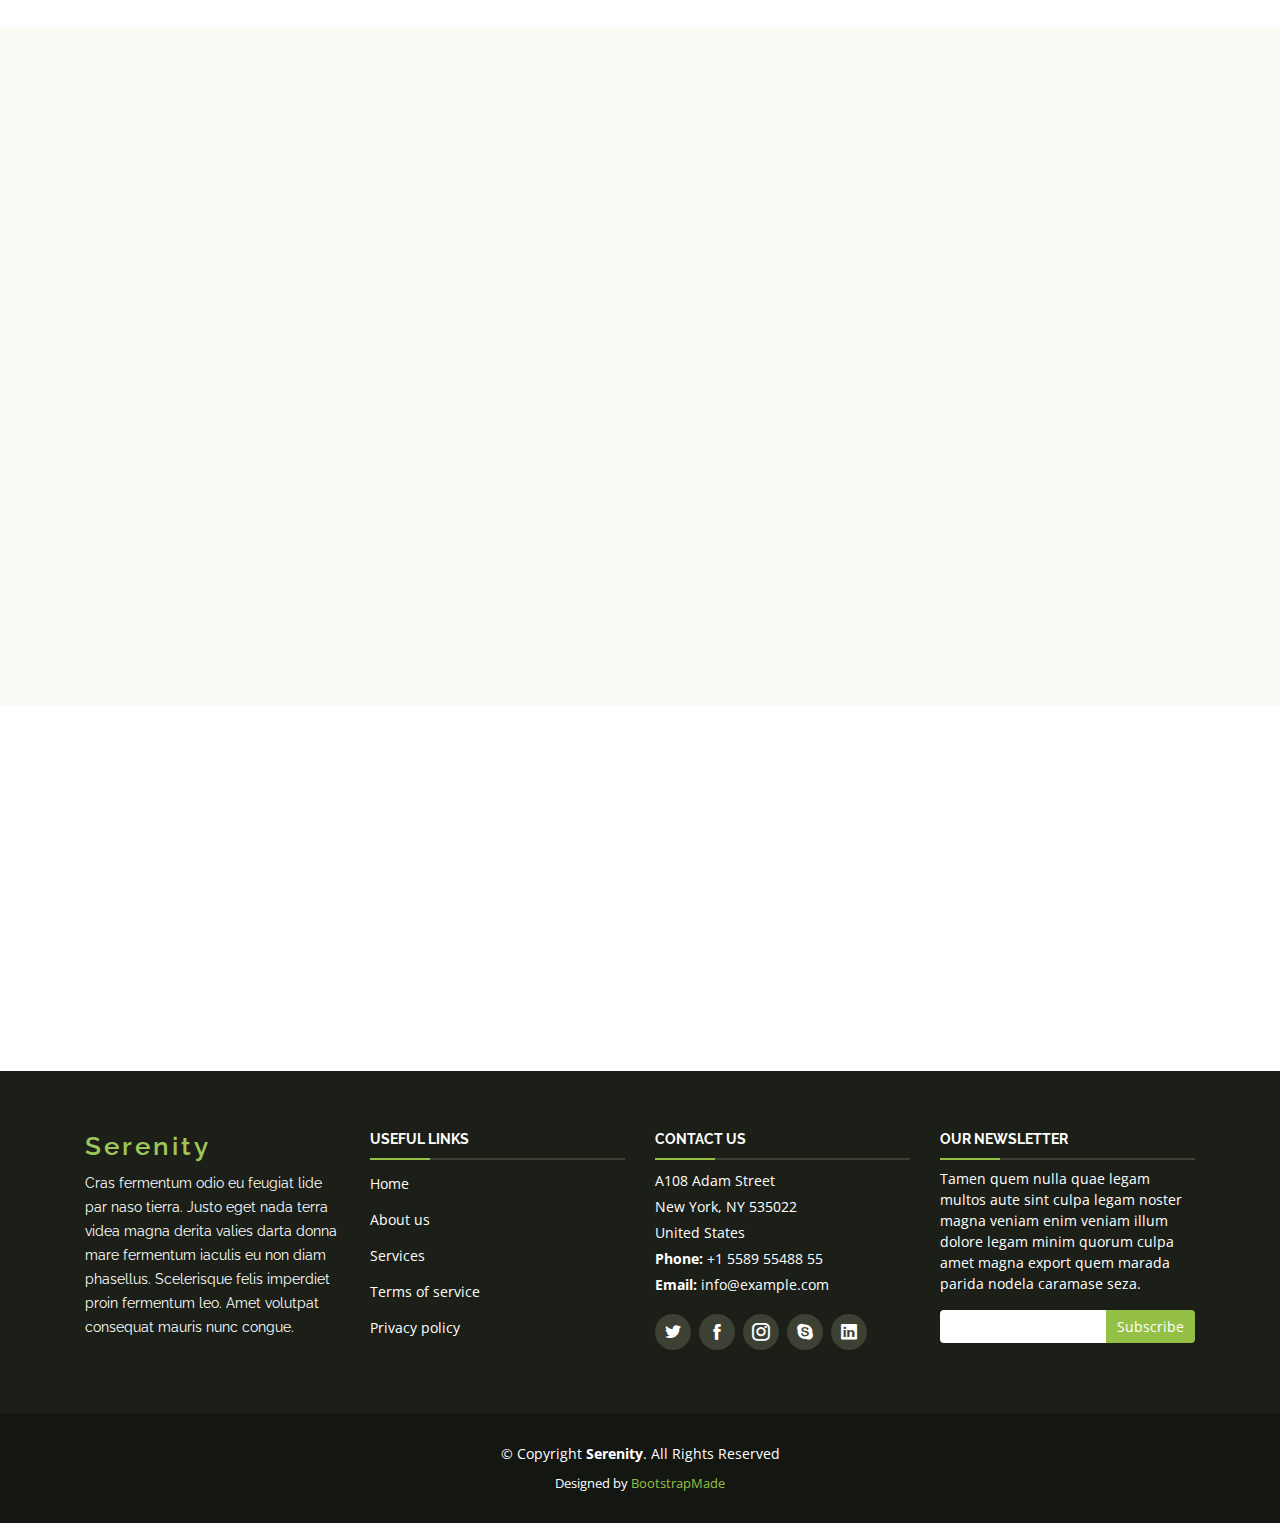
==== commit c513776a: "Actualizacion 26/06/2020 5" ====
--- a/about.html
+++ b/about.html
@@ -5,7 +5,7 @@
   <meta charset="utf-8">
   <meta content="width=device-width, initial-scale=1.0" name="viewport">
 
-  <title>About - Serenity Bootstrap Template</title>
+  <title>AMARELLUS - ¿Lo Imaginas?¡Podemos Crearlo!</title>
   <meta content="" name="descriptison">
   <meta content="" name="keywords">
 
@@ -89,7 +89,7 @@
       <div class="breadcrumb-hero">
         <div class="container">
           <div class="breadcrumb-hero">
-            <h2>About</h2>
+            <h2>Conocenos</h2>
             <p>Est dolorum ut non facere possimus quibusdam eligendi voluptatem. Quia id aut similique quia voluptas sit quaerat debitis. Rerum omnis ipsam aperiam consequatur laboriosam nemo harum praesentium. </p>
           </div>
         </div>
@@ -97,7 +97,7 @@
       <div class="container">
         <ol>
           <li><a href="index.html">Home</a></li>
-          <li>About</li>
+          <li>Conocenos</li>
         </ol>
       </div>
     </section><!-- End Breadcrumbs -->
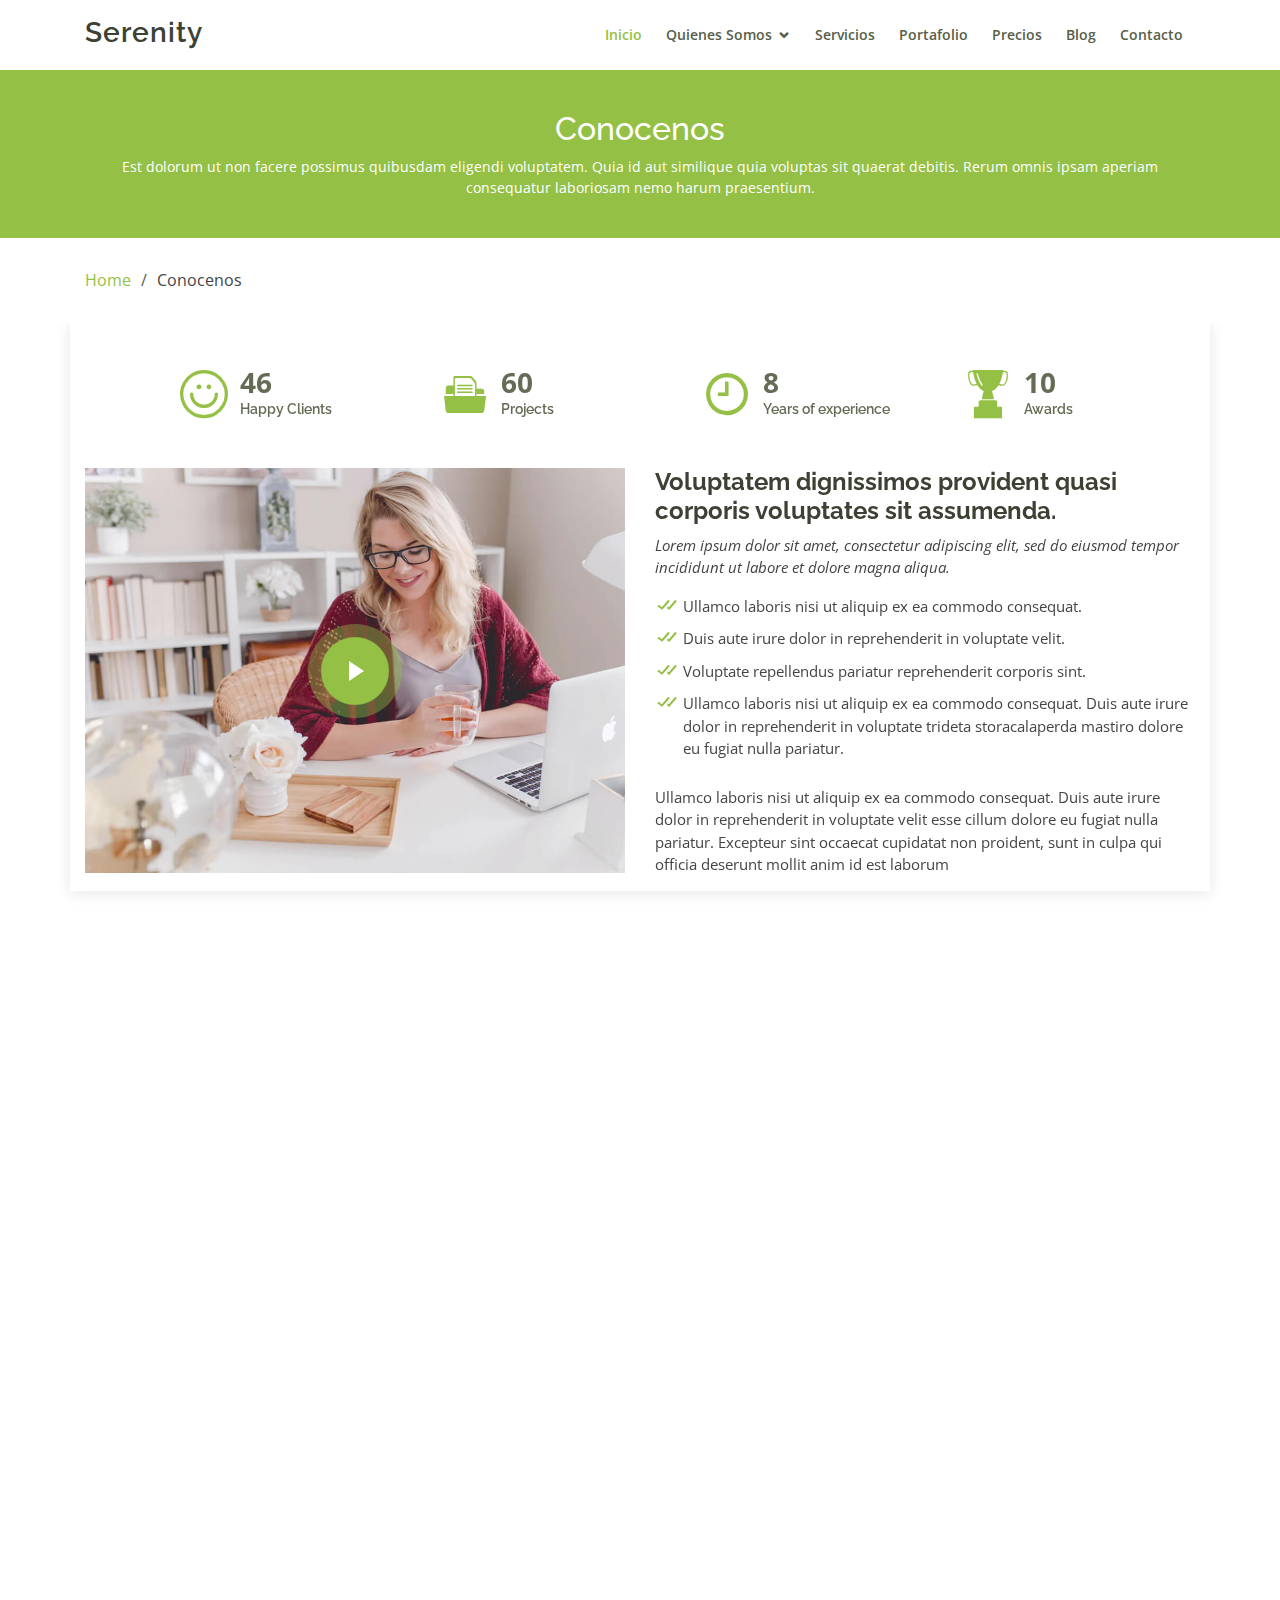
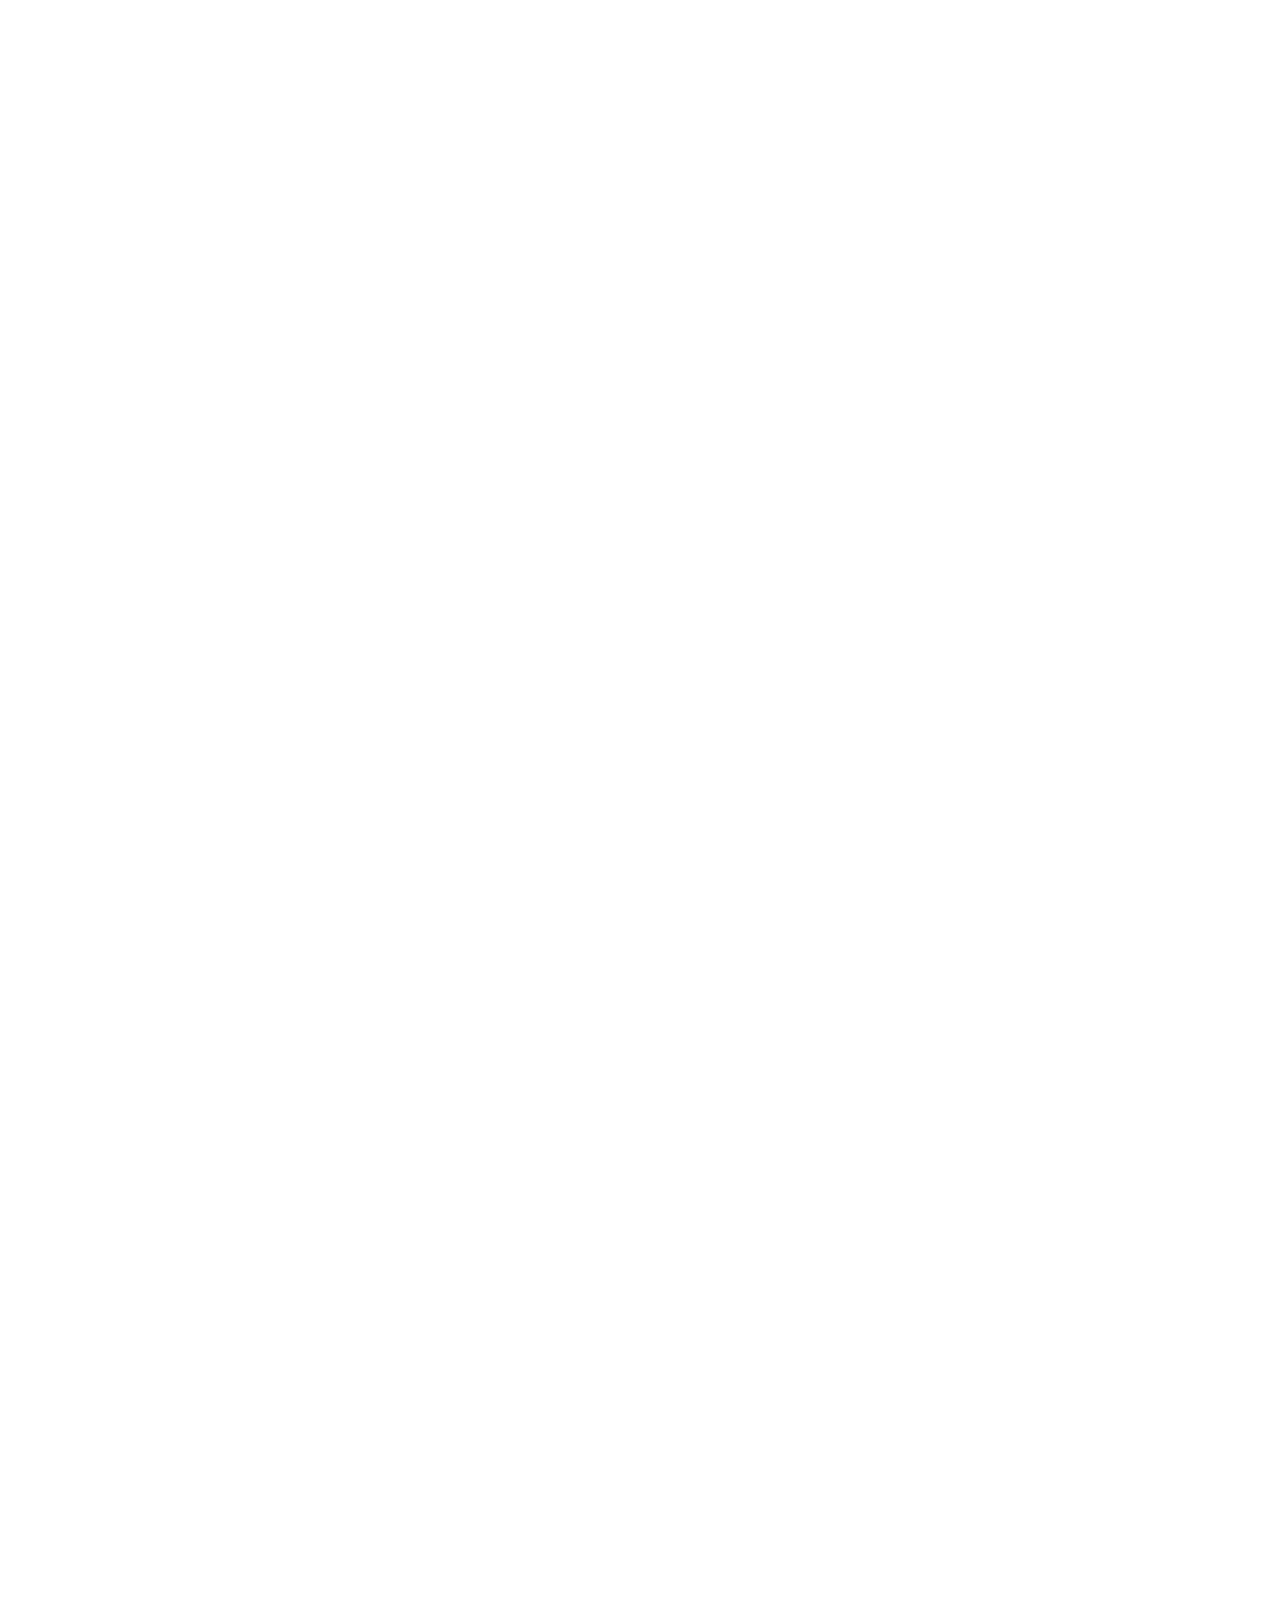
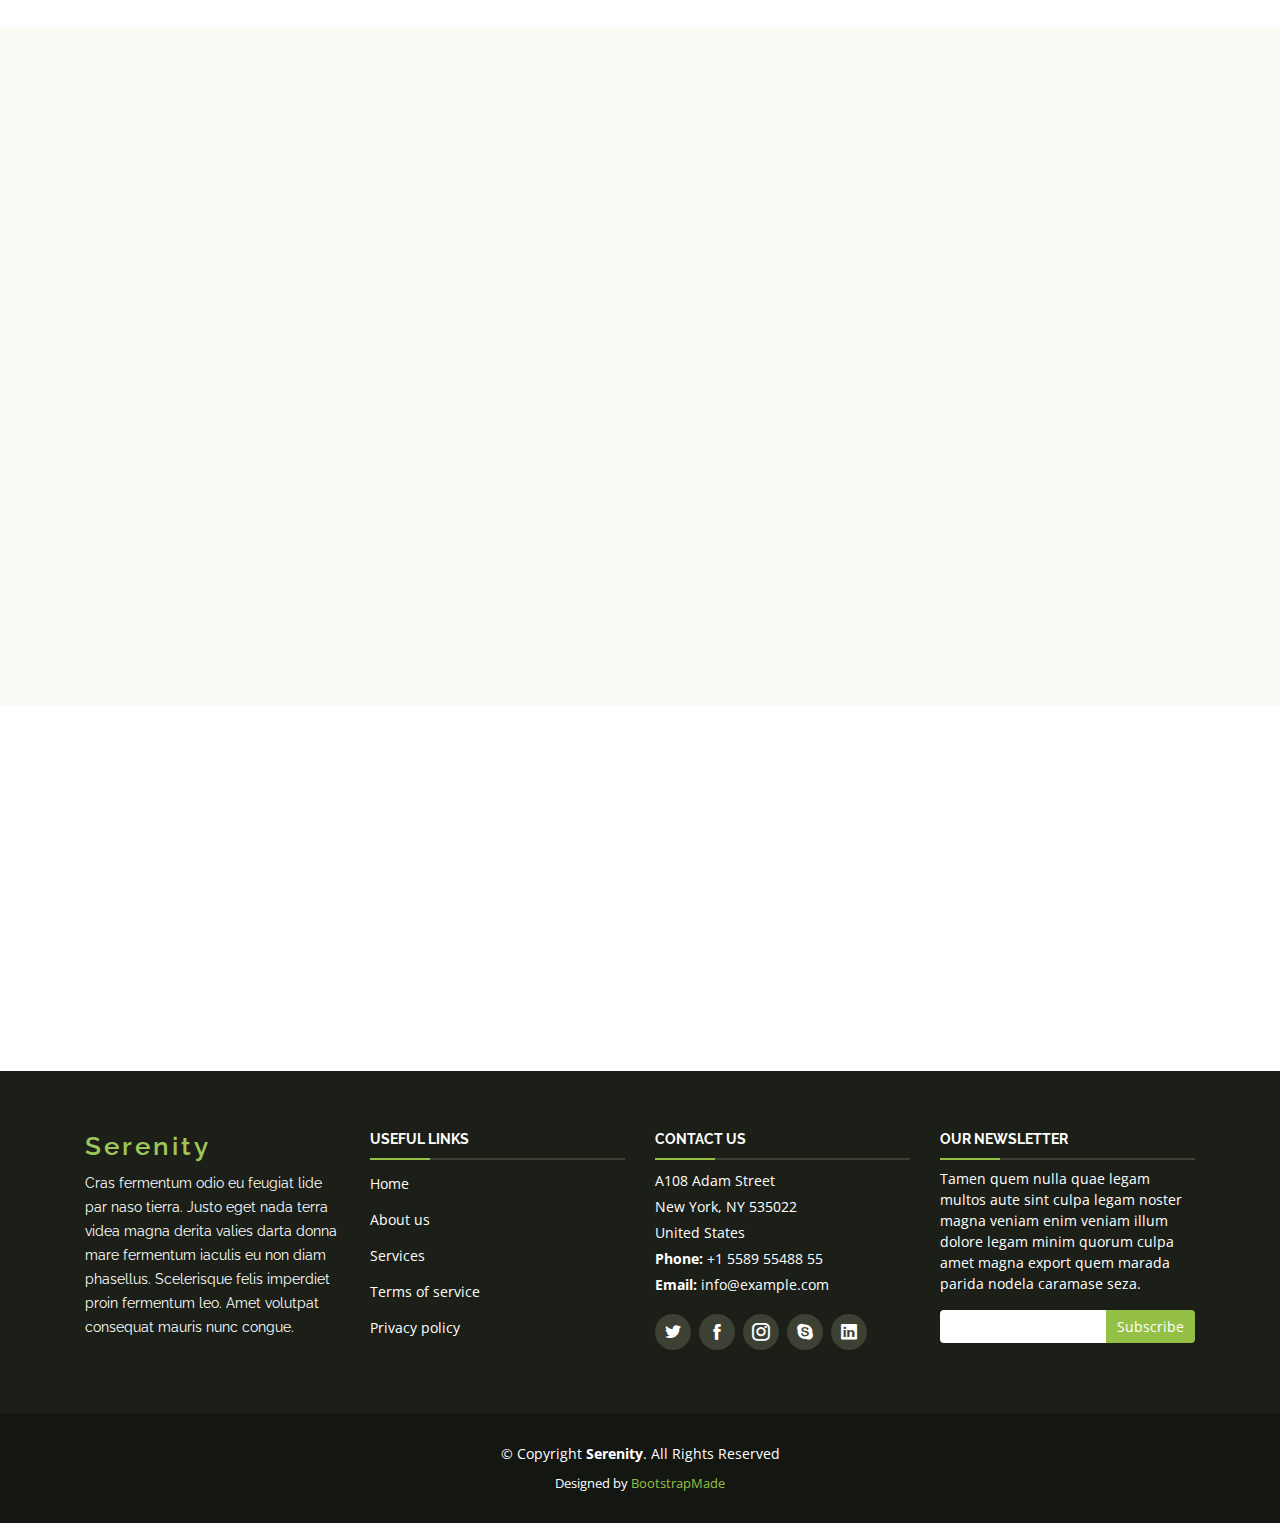
==== commit c413030c: "actualizacion gomes 26/06/2020 4" ====
--- a/about.html
+++ b/about.html
@@ -50,32 +50,22 @@
 
       <nav class="nav-menu d-none d-lg-block">
         <ul>
-          <li><a href="index.html">Home</a></li>
-
-          <li class="drop-down"><a href="#">About</a>
+          <li class="active"><a href="index.html">Inicio</a></li>
+
+          <li class="drop-down"><a href="#">Quienes Somos</a>
             <ul>
-              <li class="active"><a href="about.html">About Us</a></li>
-              <li><a href="team.html">Team</a></li>
-
-              <li class="drop-down"><a href="#">Drop Down 2</a>
-                <ul>
-                  <li><a href="#">Deep Drop Down 1</a></li>
-                  <li><a href="#">Deep Drop Down 2</a></li>
-                  <li><a href="#">Deep Drop Down 3</a></li>
-                  <li><a href="#">Deep Drop Down 4</a></li>
-                  <li><a href="#">Deep Drop Down 5</a></li>
-                </ul>
-              </li>
+              <li><a href="about.html">Conocenos</a></li>
+              <li><a href="team.html">Equipo</a></li>
             </ul>
           </li>
 
-          <li><a href="pricing.html">Pricing</a></li>
-          <li><a href="services.html">Services</a></li>
-          <li><a href="portfolio.html">Portfolio</a></li>
+          <li><a href="services.html">Servicios</a></li>
+          <li><a href="portfolio.html">Portafolio</a></li>
+          <li><a href="pricing.html">Precios</a></li>
           <li><a href="blog.html">Blog</a></li>
-          <li><a href="contact.html">Contact</a></li>
-
-          <li class="get-started"><a href="#get-started">Get Started</a></li>
+          <li><a href="contact.html">Contacto</a></li>
+
+
         </ul>
       </nav><!-- .nav-menu -->
 
--- a/assets/css/style.css
+++ b/assets/css/style.css
@@ -23,7 +23,7 @@
   text-decoration: none;
 }
 
-h1, h2, h3, h4, h5, h6 {
+h1, h2, h3, h4, h5, h6 { 
   font-family: "Raleway", sans-serif;
 }
 
@@ -390,7 +390,7 @@
   font-size: 48px;
   font-weight: 700;
   line-height: 56px;
-  color: #fff;
+  color: #eee;
 }
 
 #hero h2 {
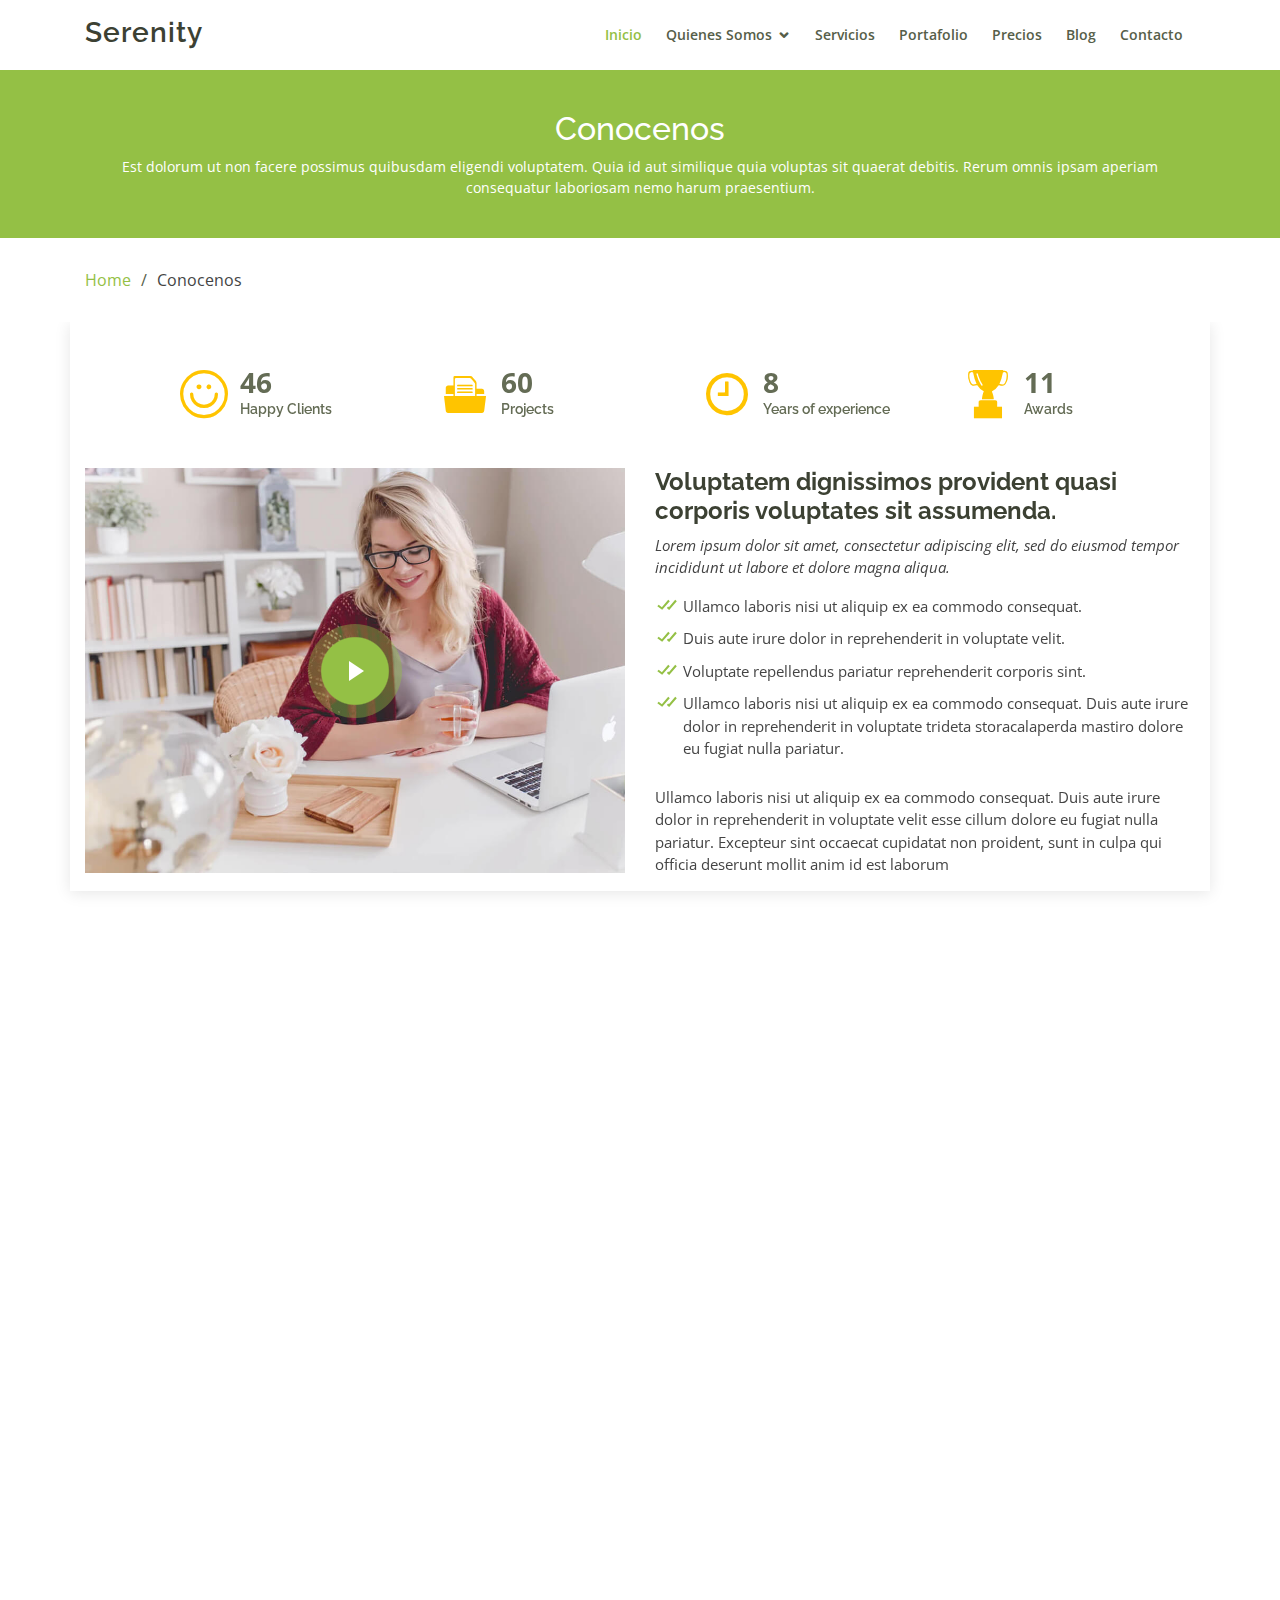
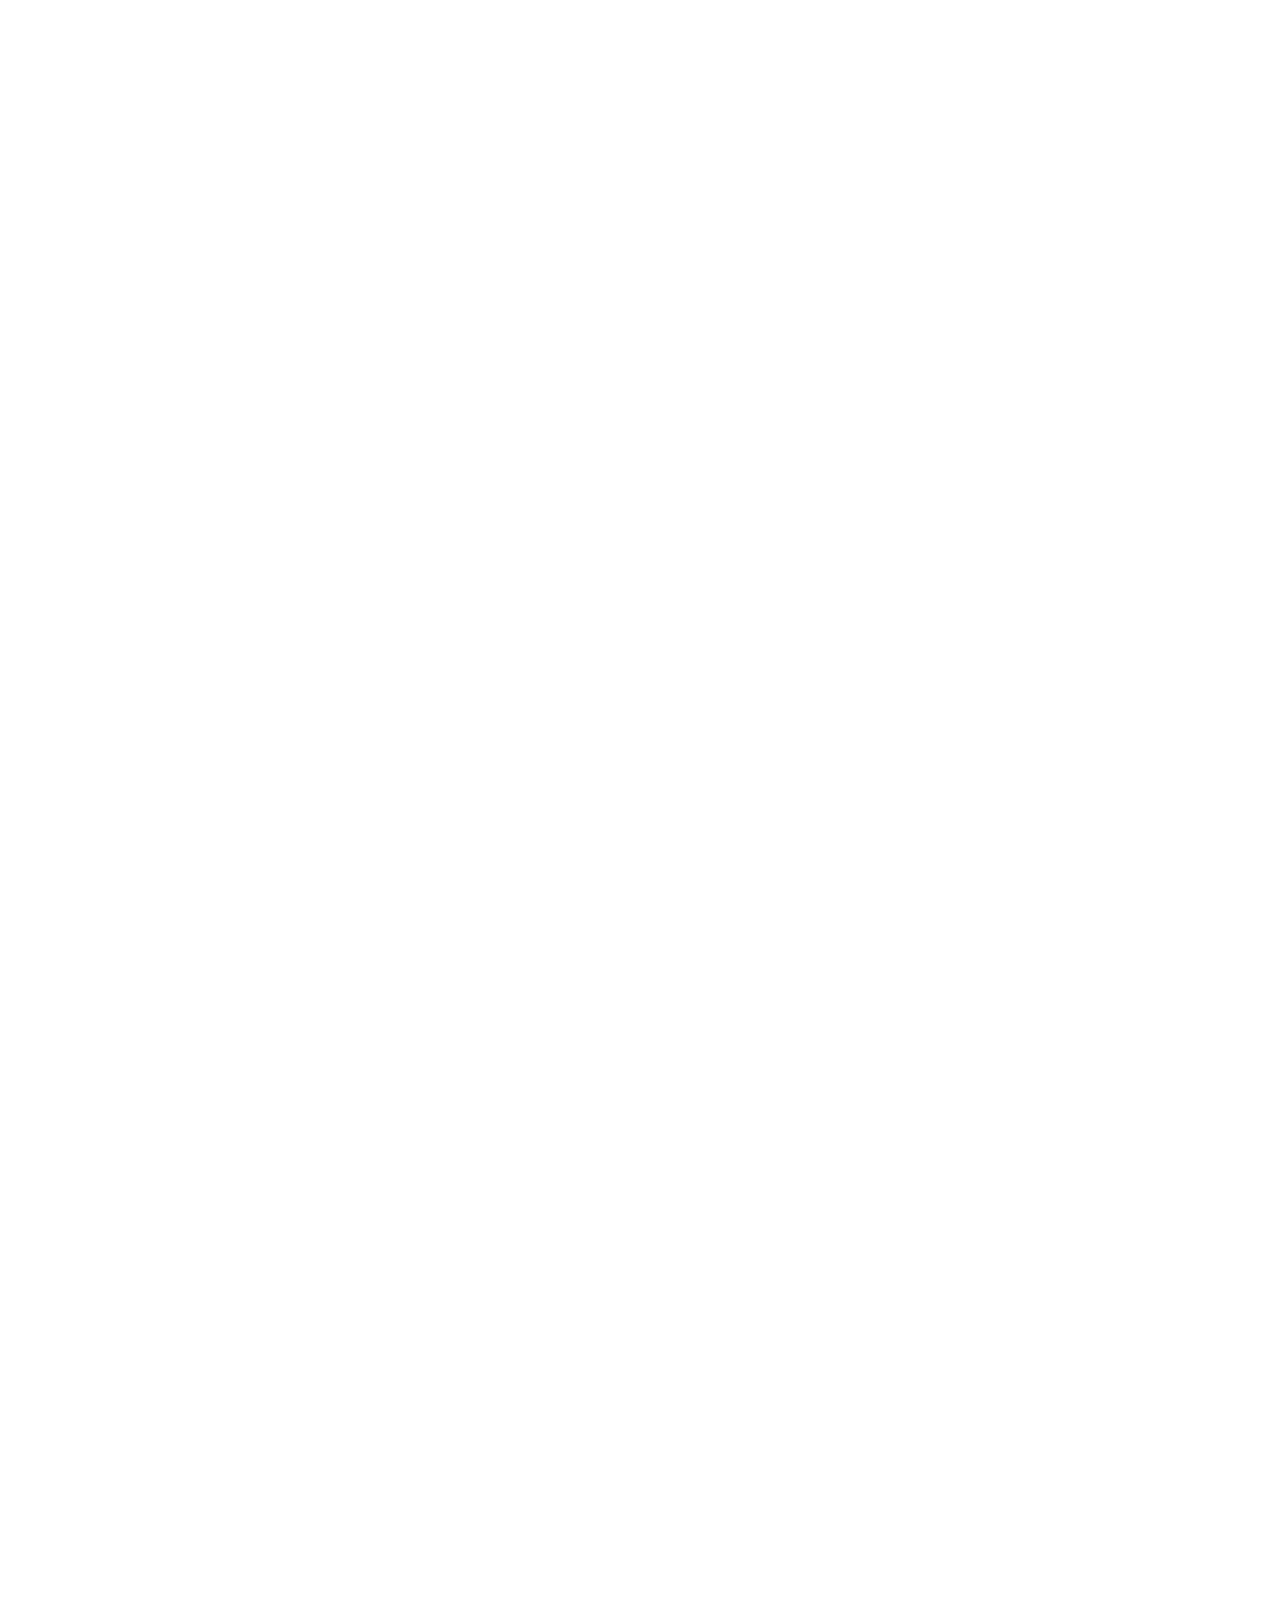
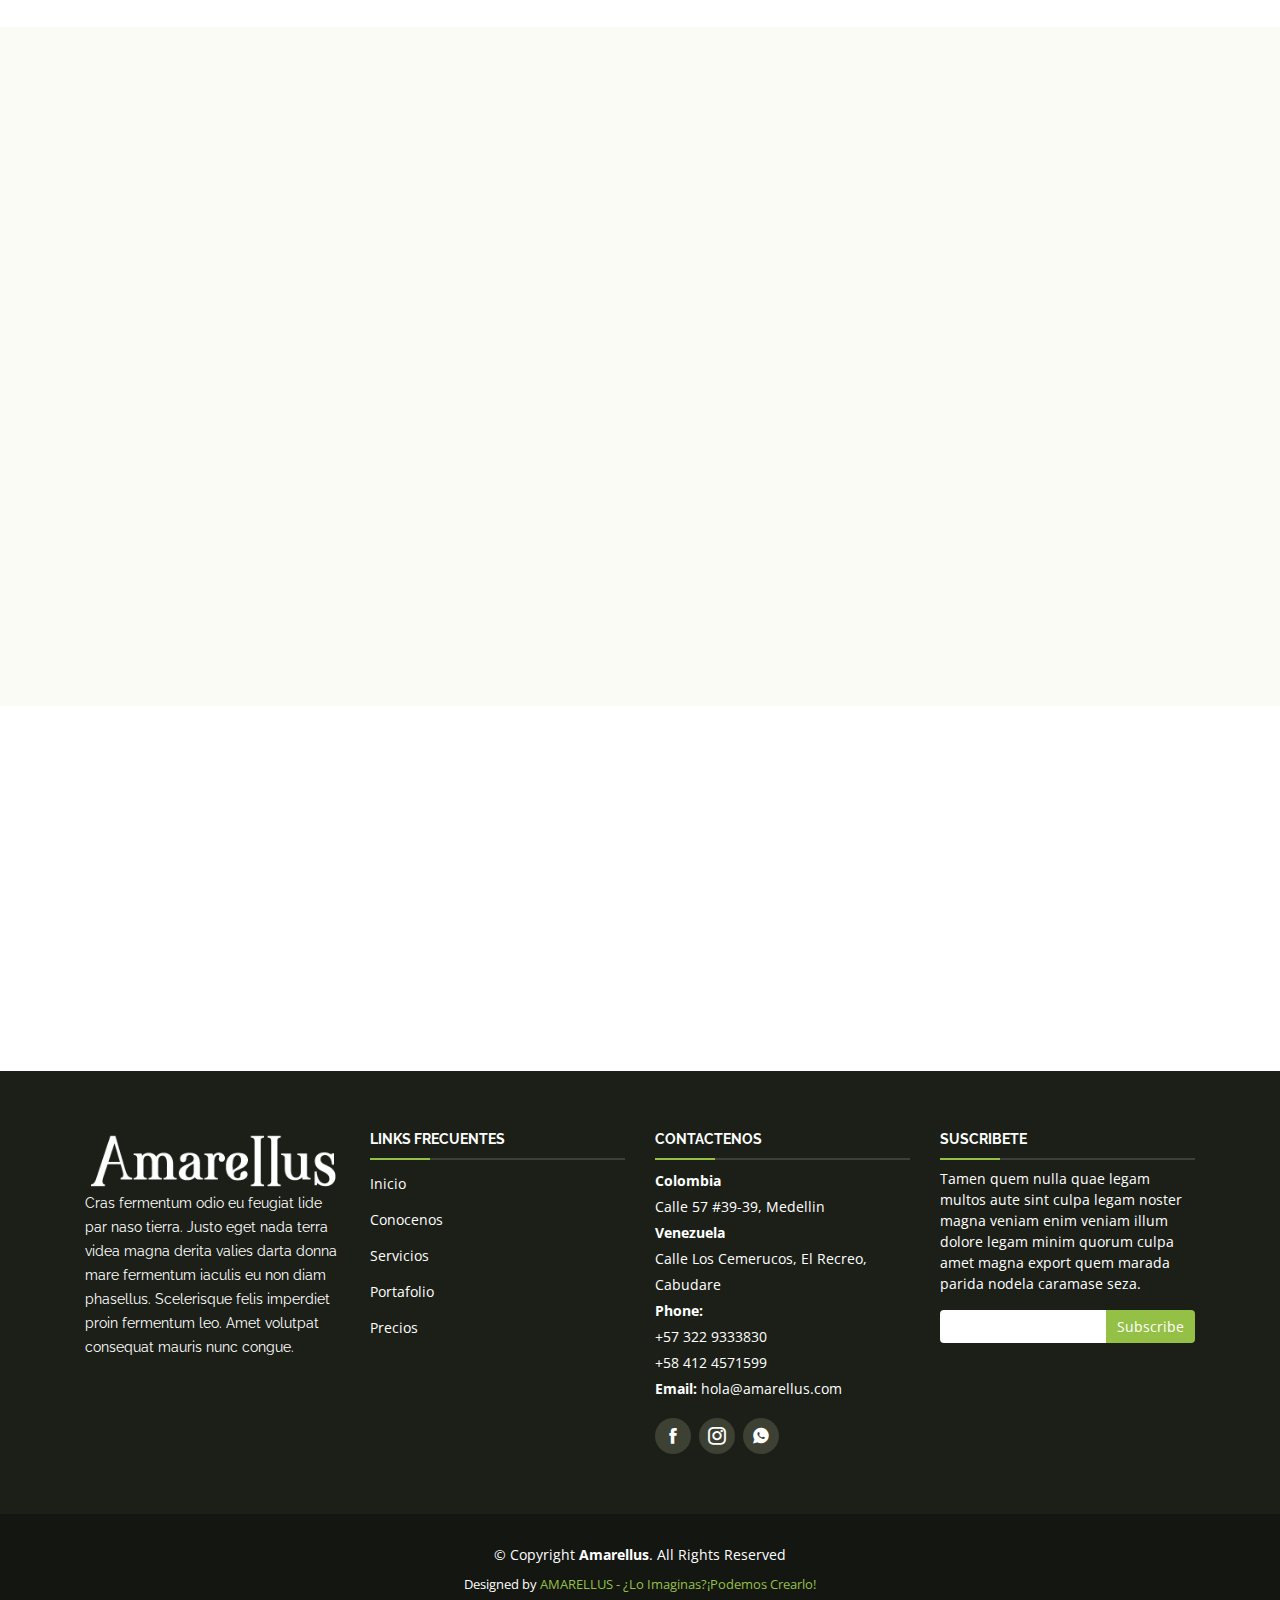
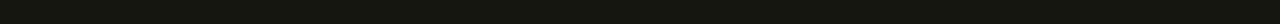
==== commit bb8c4145: "actualizacion gomes 26/06/2020 5" ====
--- a/about.html
+++ b/about.html
@@ -341,43 +341,47 @@
         <div class="row">
 
           <div class="col-lg-3 col-md-6 footer-info">
-            <h3>Serenity</h3>
+            <!--<h3>AMARELLUS</h3>-->
+            <a href="index.html"><img src="assets/img/logo_footer.png" alt="" class="img-fluid" width="100%" height="800%"></a>
             <p>Cras fermentum odio eu feugiat lide par naso tierra. Justo eget nada terra videa magna derita valies darta donna mare fermentum iaculis eu non diam phasellus. Scelerisque felis imperdiet proin fermentum leo. Amet volutpat consequat mauris nunc congue.</p>
           </div>
 
           <div class="col-lg-3 col-md-6 footer-links">
-            <h4>Useful Links</h4>
+            <h4>Links FRECUENTES</h4>
             <ul>
-              <li><a href="#">Home</a></li>
-              <li><a href="#">About us</a></li>
-              <li><a href="#">Services</a></li>
-              <li><a href="#">Terms of service</a></li>
-              <li><a href="#">Privacy policy</a></li>
+              <li><a href="index.html">Inicio</a></li>
+              <li><a href="about.html">Conocenos</a></li>
+              <li><a href="services.html">Servicios</a></li>
+              <li><a href="portfolio.html">Portafolio</a></li>
+              <li><a href="pricing.html">Precios</a></li>
             </ul>
           </div>
-
+          
           <div class="col-lg-3 col-md-6 footer-contact">
-            <h4>Contact Us</h4>
+            <h4>Contactenos</h4>
             <p>
-              A108 Adam Street <br>
-              New York, NY 535022<br>
-              United States <br>
-              <strong>Phone:</strong> +1 5589 55488 55<br>
-              <strong>Email:</strong> info@example.com<br>
+              <strong>Colombia</strong> <br>
+              Calle 57 #39-39, Medellin<br>
+              <strong>Venezuela</strong>  <br>
+              Calle Los Cemerucos, El Recreo, Cabudare <br>
+              <strong>Phone:</strong> <br>
+              +57 322 9333830 <br>
+              +58 412 4571599<br>
+              <strong>Email:</strong> hola@amarellus.com<br>
             </p>
 
             <div class="social-links">
-              <a href="#" class="twitter"><i class="icofont-twitter"></i></a>
-              <a href="#" class="facebook"><i class="icofont-facebook"></i></a>
-              <a href="#" class="instagram"><i class="icofont-instagram"></i></a>
-              <a href="#" class="google-plus"><i class="icofont-skype"></i></a>
-              <a href="#" class="linkedin"><i class="icofont-linkedin"></i></a>
+              <a href="https://www.facebook.com/Hola.Amarellus/" target="_blank" class="facebook"><i class="icofont-facebook"></i></a>
+              <a href="https://www.instagram.com/hola.amarellus/" target="_blank" class="instagram"><i class="icofont-instagram"></i></a>
+              <!--<a href="#" class="twitter"><i class="icofont-twitter"></i></a>-->
+              <!--<a href="#" class="linkedin"><i class="icofont-linkedin"></i></a>-->
+              <a href="https://api.whatsapp.com/send?phone=573229333830&text=Hola, estoy interesado(a) en sus servicios" target="_blank" class="whatsapp"><i class="icofont-whatsapp"></i></a>
             </div>
 
           </div>
 
           <div class="col-lg-3 col-md-6 footer-newsletter">
-            <h4>Our Newsletter</h4>
+            <h4>SUSCRIBETE</h4>
             <p>Tamen quem nulla quae legam multos aute sint culpa legam noster magna veniam enim veniam illum dolore legam minim quorum culpa amet magna export quem marada parida nodela caramase seza.</p>
             <form action="" method="post">
               <input type="email" name="email"><input type="submit" value="Subscribe">
@@ -390,18 +394,18 @@
 
     <div class="container">
       <div class="copyright">
-        &copy; Copyright <strong><span>Serenity</span></strong>. All Rights Reserved
+        &copy; Copyright <strong><span>Amarellus</span></strong>. All Rights Reserved
       </div>
       <div class="credits">
         <!-- All the links in the footer should remain intact. -->
         <!-- You can delete the links only if you purchased the pro version. -->
         <!-- Licensing information: https://bootstrapmade.com/license/ -->
         <!-- Purchase the pro version with working PHP/AJAX contact form: https://bootstrapmade.com/serenity-bootstrap-corporate-template/ -->
-        Designed by <a href="https://bootstrapmade.com/">BootstrapMade</a>
+        Designed by <a href="https://amarellus.com/">AMARELLUS - ¿Lo Imaginas?¡Podemos Crearlo!</a>
       </div>
     </div>
   </footer><!-- End Footer -->
-
+    
   <a href="#" class="back-to-top"><i class="icofont-simple-up"></i></a>
 
   <!-- Vendor JS Files -->
--- a/assets/css/style.css
+++ b/assets/css/style.css
@@ -537,7 +537,7 @@
 .about .count-box i {
   display: block;
   font-size: 48px;
-  color: #94c045;
+  color: #FFC400;
   float: left;
 }
 
@@ -705,7 +705,7 @@
 # Cta
 --------------------------------------------------------------*/
 .cta {
-  background: #86b03c;
+  background: #FFC400;
   padding: 50px 0;
 }
 
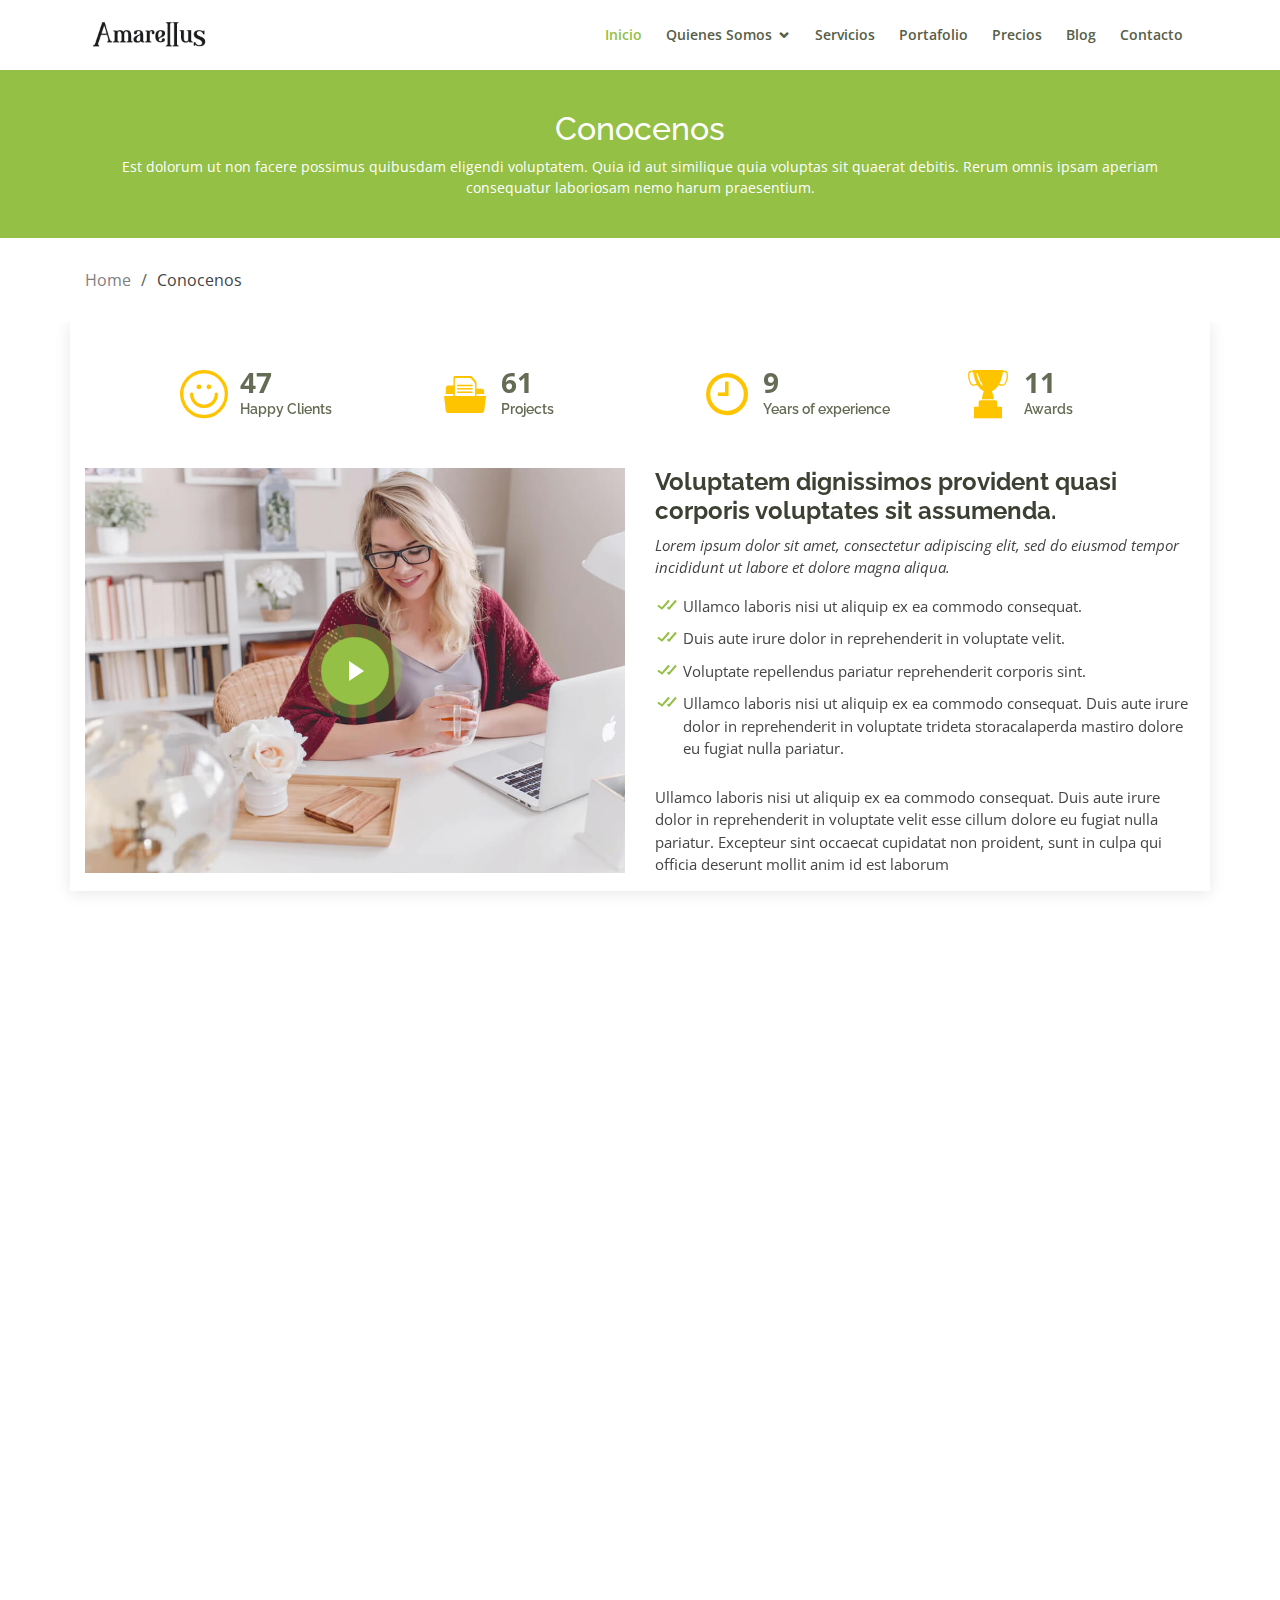
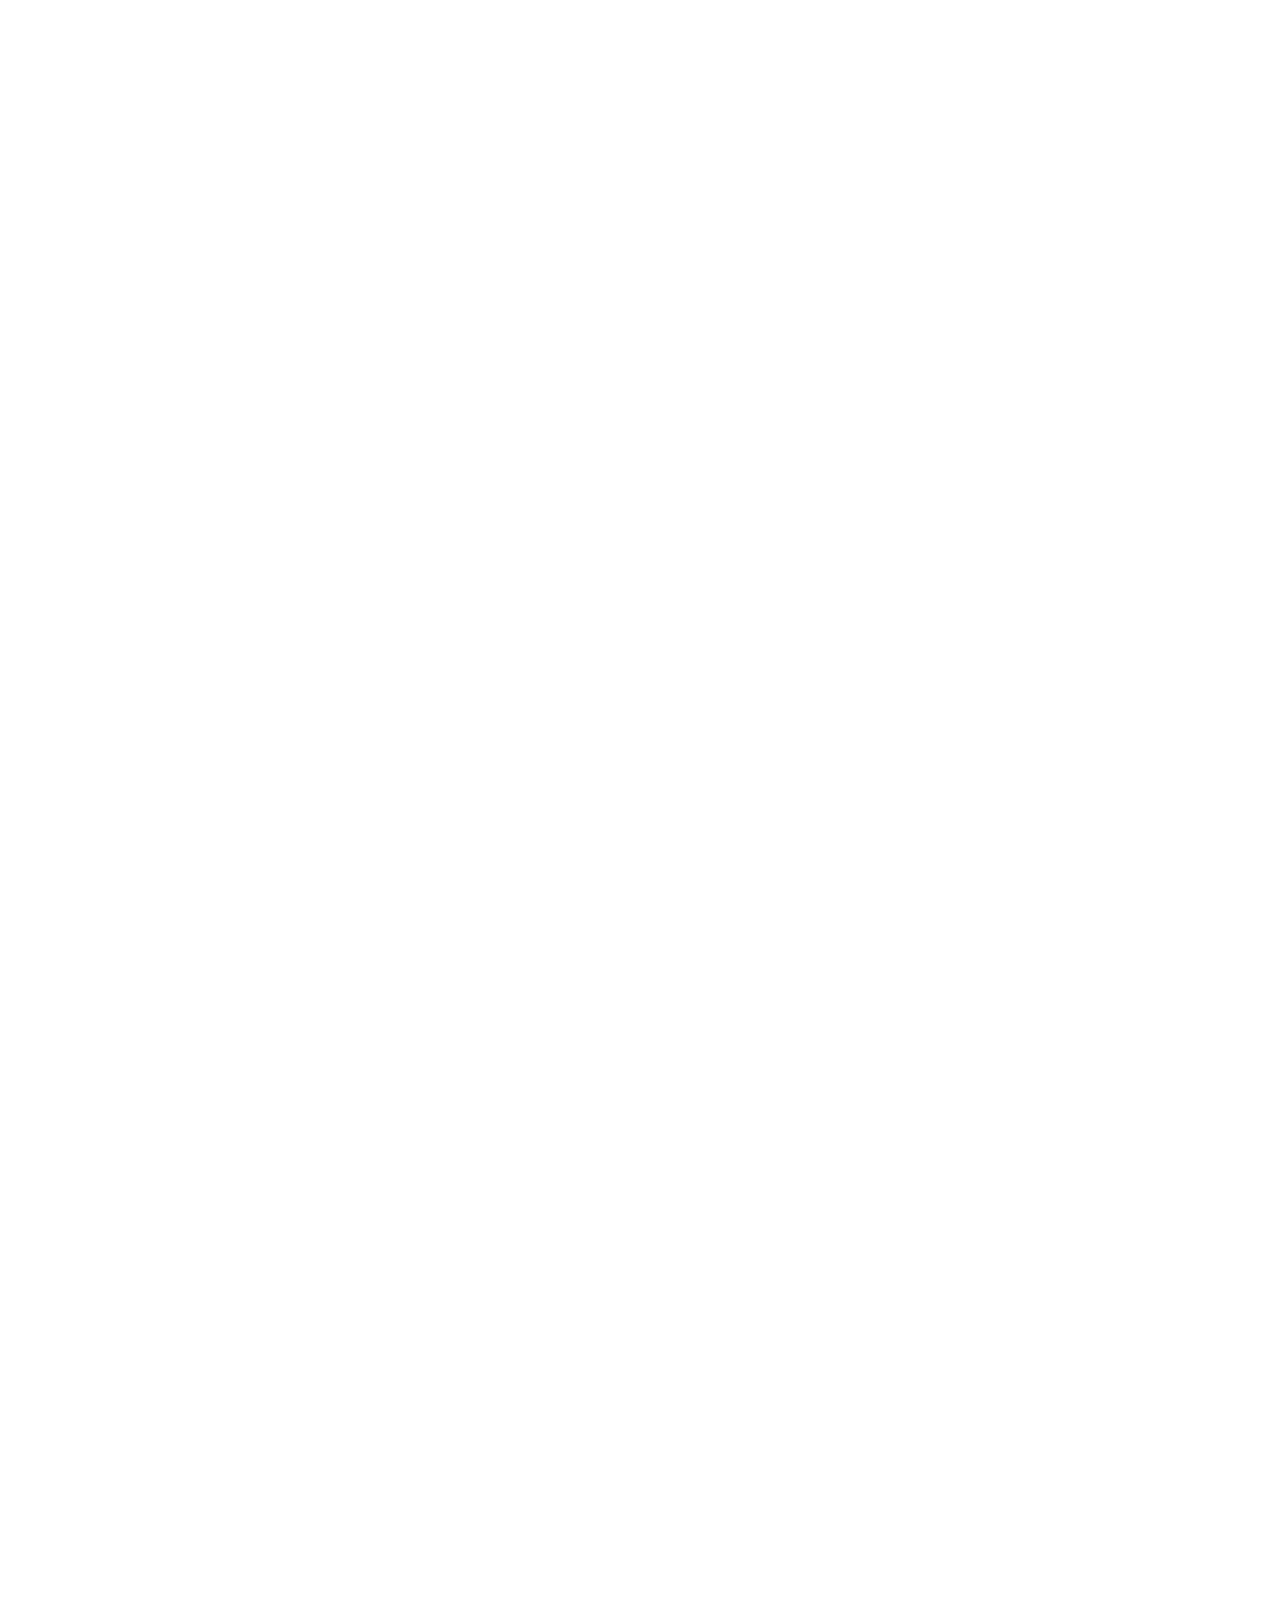
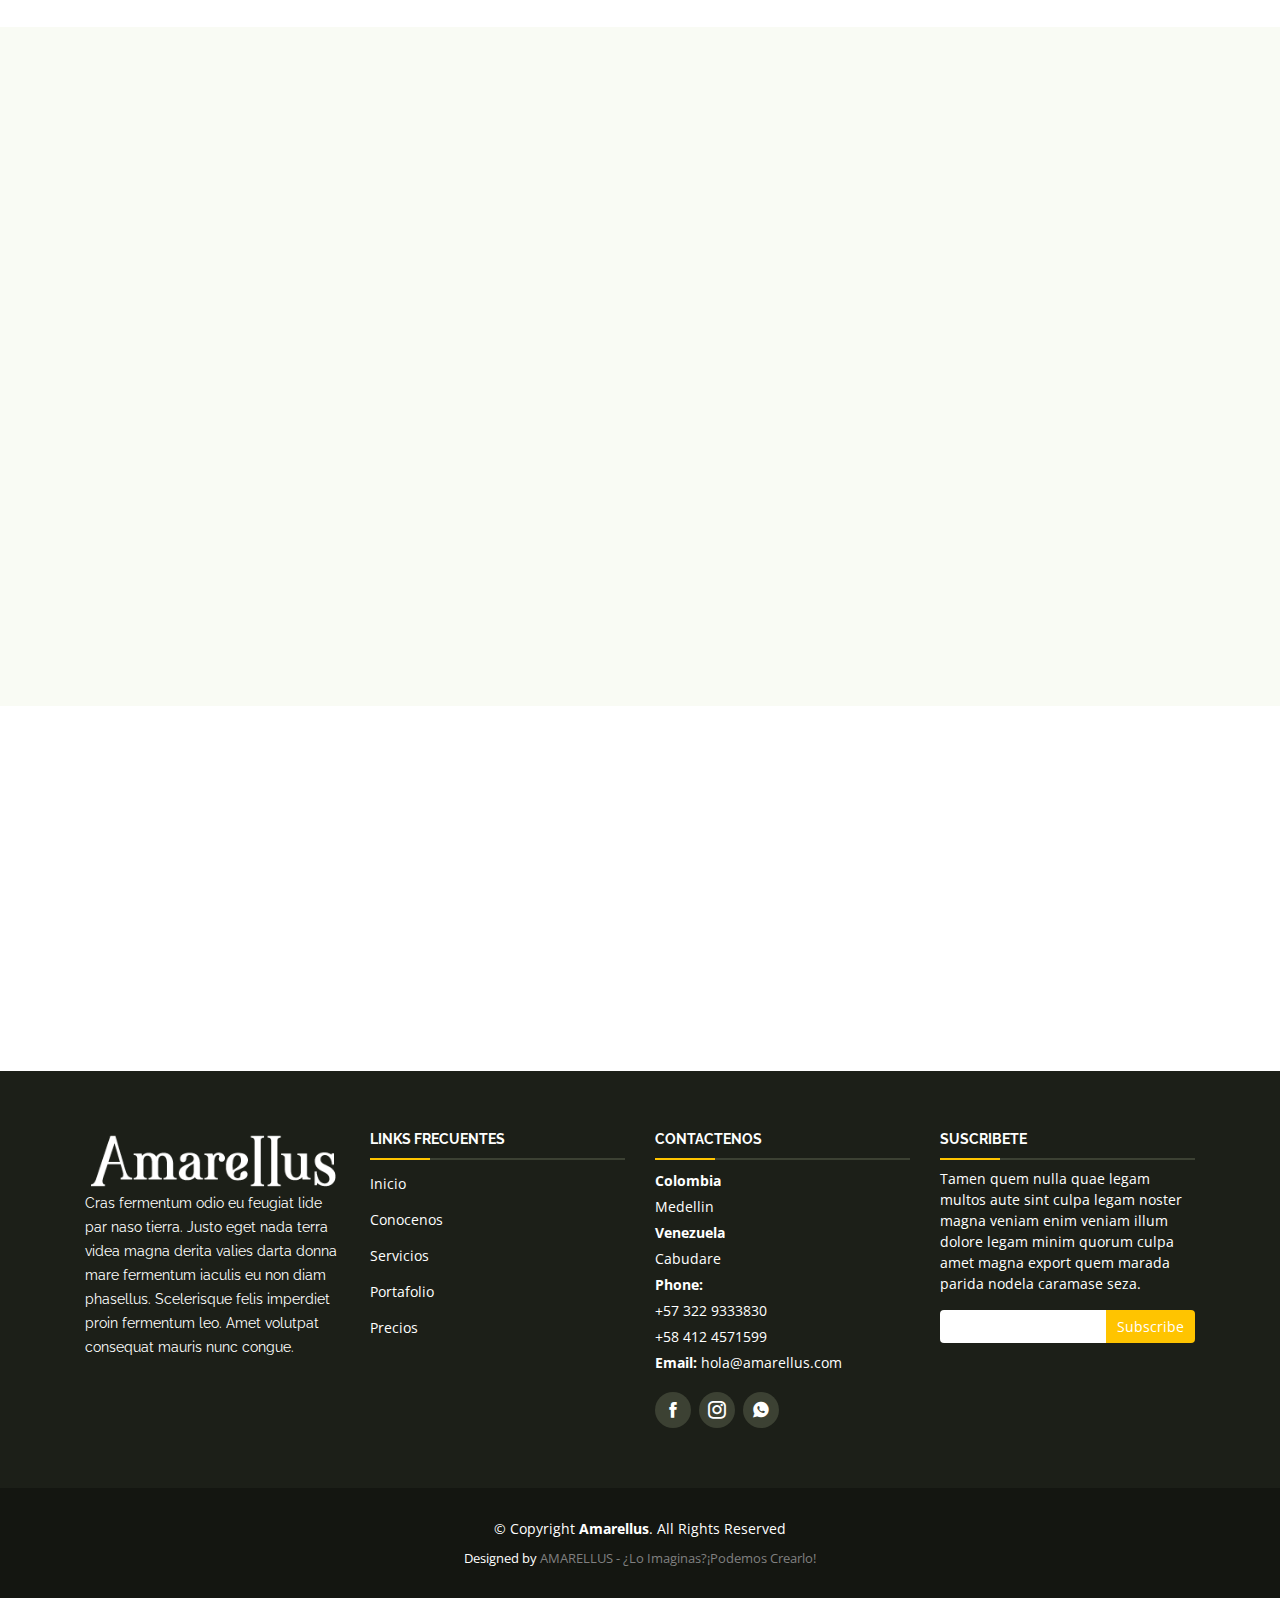
==== commit eb4ca25d: "actualizacion gomes 26/06/2020 6" ====
--- a/about.html
+++ b/about.html
@@ -43,9 +43,9 @@
     <div class="container d-flex">
 
       <div class="logo mr-auto">
-        <h1 class="text-light"><a href="index.html">Serenity</a></h1>
+
         <!-- Uncomment below if you prefer to use an image logo -->
-        <!-- <a href="index.html"><img src="assets/img/logo.png" alt="" class="img-fluid"></a>-->
+          <a href="index.html"><img src="assets/img/logo.png" alt="" class="img-fluid"></a>
       </div>
 
       <nav class="nav-menu d-none d-lg-block">
@@ -361,9 +361,9 @@
             <h4>Contactenos</h4>
             <p>
               <strong>Colombia</strong> <br>
-              Calle 57 #39-39, Medellin<br>
+               Medellin<br>
               <strong>Venezuela</strong>  <br>
-              Calle Los Cemerucos, El Recreo, Cabudare <br>
+               Cabudare <br>
               <strong>Phone:</strong> <br>
               +57 322 9333830 <br>
               +58 412 4571599<br>
--- a/assets/css/style.css
+++ b/assets/css/style.css
@@ -14,7 +14,7 @@
 }
 
 a {
-  color: #94c045;
+  color: #808080;
 }
 
 
@@ -38,7 +38,7 @@
   border-radius: 3px;
   right: 15px;
   bottom: 15px;
-  background: #94c045;
+  background: #FFC400;
   color: #fff;
   transition: display 0.5s ease-in-out;
   z-index: 99999;
@@ -53,7 +53,7 @@
 
 .back-to-top:hover {
   color: #fff;
-  background: #a6ca63;
+  background: #FF9A00;
   transition: background 0.2s ease-in-out;
 }
 
@@ -409,13 +409,13 @@
   border-radius: 50px;
   transition: 0.5s;
   margin: 10px;
-  border: 2px solid #94c045;
+  border: 2px solid #FFC400;
   text-transform: uppercase;
   color: #fff;
 }
 
 #hero .btn-get-started:hover {
-  background: #94c045;
+  background: #FFC400;
 }
 
 @media (min-width: 1024px) {
@@ -780,7 +780,7 @@
 }
 
 .services .icon-box:hover .title a {
-  color: #94c045;
+  color: #FFC400;
 }
 
 .services .description {
@@ -2161,7 +2161,7 @@
 }
 
 #footer .footer-top h4::after {
-  background: #94c045;
+  background: #FFC400;
   width: 60px;
 }
 
@@ -2208,7 +2208,7 @@
 }
 
 #footer .footer-top .footer-newsletter input[type="submit"] {
-  background: #94c045;
+  background: #FFC400;
   border: 0;
   border-radius: 0 4px 4px 0;
   width: 35%;
@@ -2220,7 +2220,7 @@
 }
 
 #footer .footer-top .footer-newsletter input[type="submit"]:hover {
-  background: #789d35;
+  background: #FF9A00;
 }
 
 #footer .copyright {
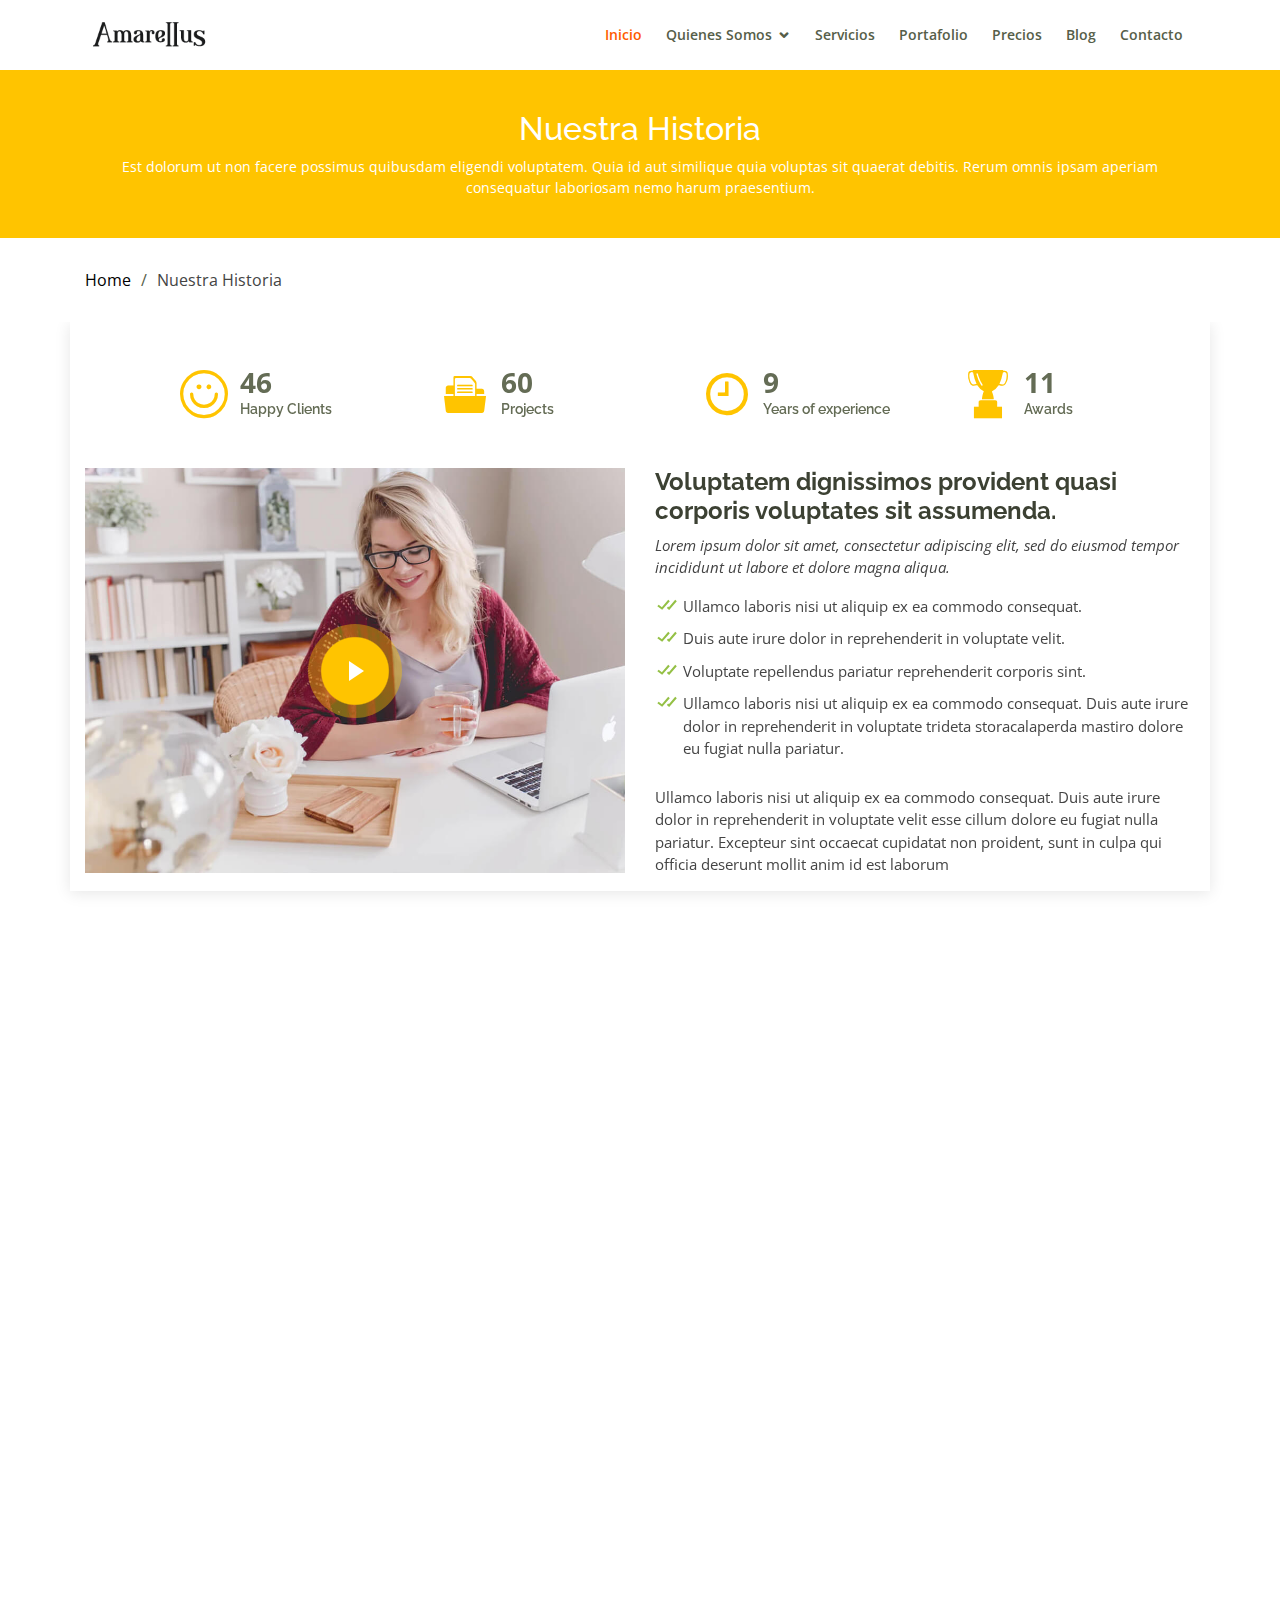
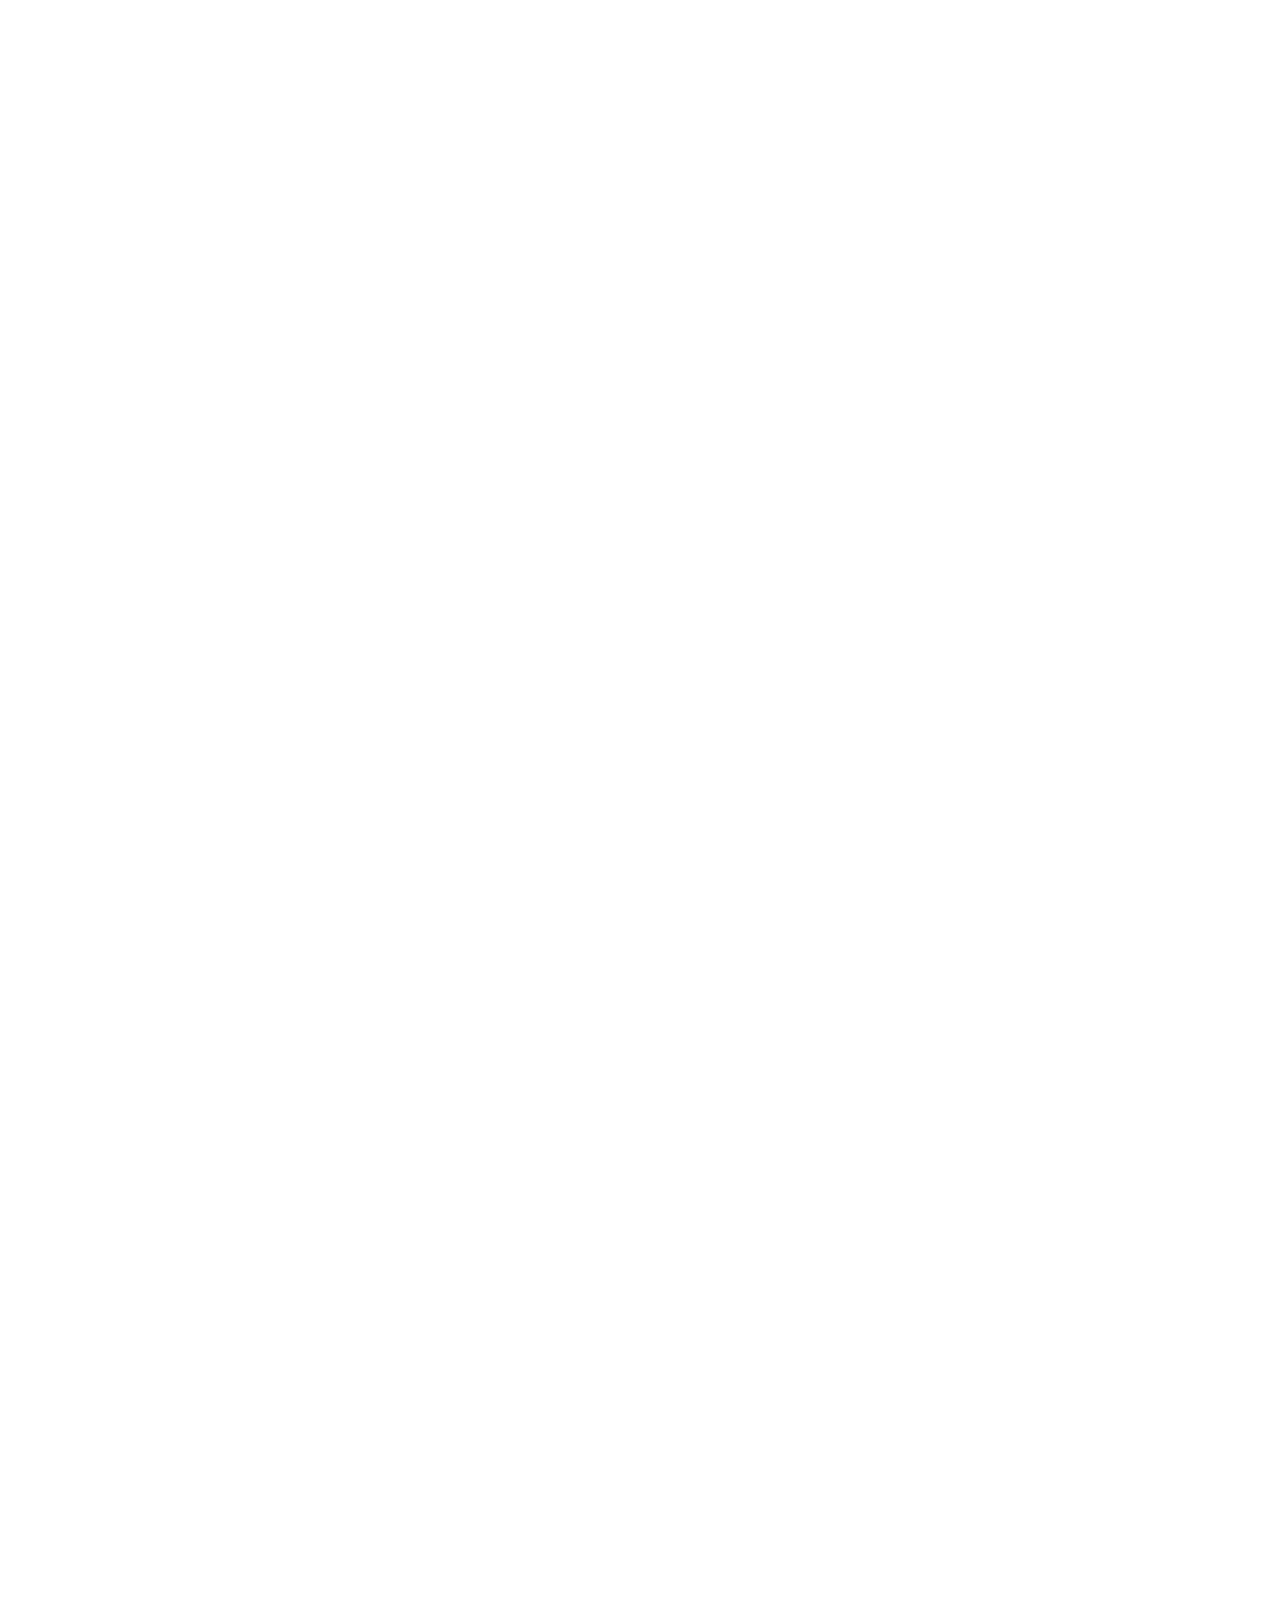
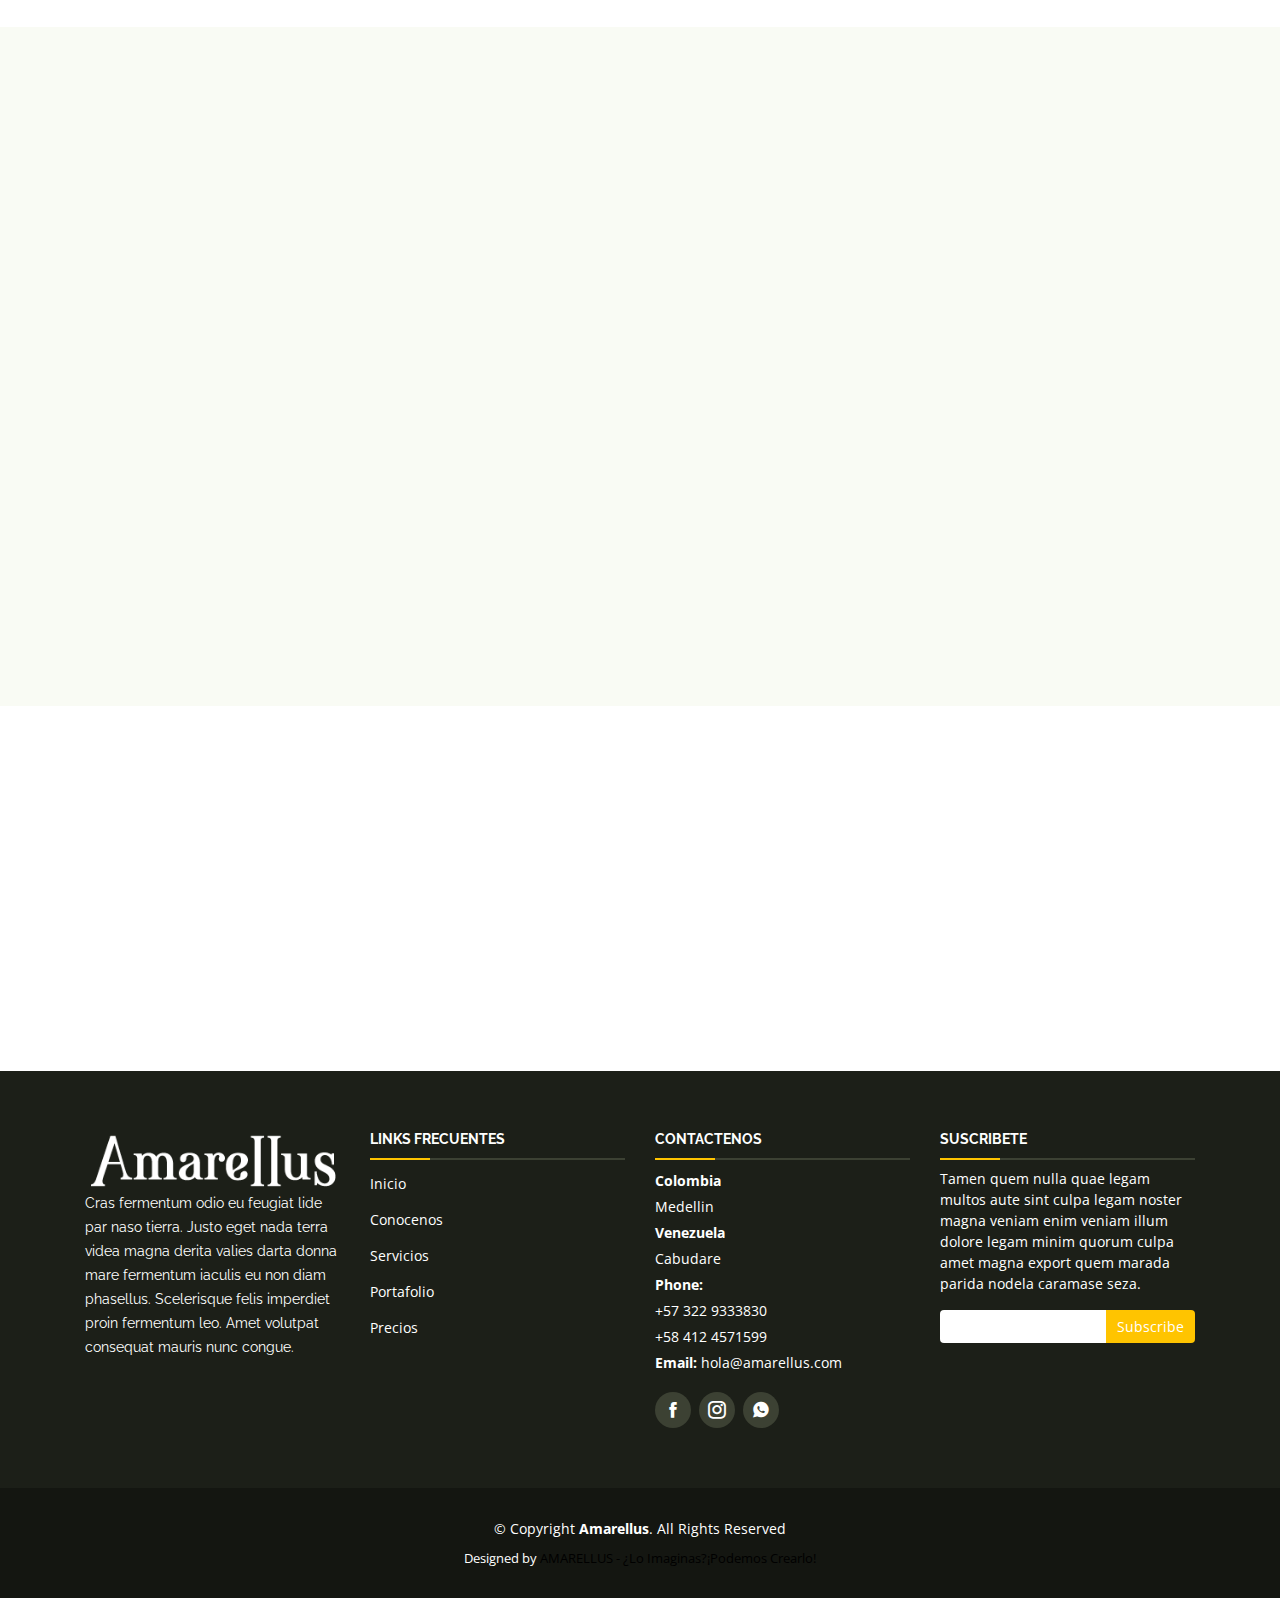
==== commit 4cc6f116: "Actualizacion 26/06/2020 23" ====
--- a/about.html
+++ b/about.html
@@ -79,7 +79,7 @@
       <div class="breadcrumb-hero">
         <div class="container">
           <div class="breadcrumb-hero">
-            <h2>Conocenos</h2>
+            <h2>Nuestra Historia</h2>
             <p>Est dolorum ut non facere possimus quibusdam eligendi voluptatem. Quia id aut similique quia voluptas sit quaerat debitis. Rerum omnis ipsam aperiam consequatur laboriosam nemo harum praesentium. </p>
           </div>
         </div>
@@ -87,7 +87,7 @@
       <div class="container">
         <ol>
           <li><a href="index.html">Home</a></li>
-          <li>Conocenos</li>
+          <li>Nuestra Historia</li>
         </ol>
       </div>
     </section><!-- End Breadcrumbs -->
--- a/assets/css/style.css
+++ b/assets/css/style.css
@@ -14,12 +14,12 @@
 }
 
 a {
+  color: #000000;
+}
+
+
+a:hover {
   color: #808080;
-}
-
-
-a:hover {
-  color: #aacd6b;
   text-decoration: none;
 }
 
@@ -135,7 +135,7 @@
 }
 
 .nav-menu a:hover, .nav-menu .active > a, .nav-menu li:hover > a {
-  color: #94c045;
+  color: #FF5B00;
   text-decoration: none;
 }
 
@@ -186,7 +186,7 @@
 }
 
 .nav-menu .drop-down ul a:hover, .nav-menu .drop-down ul .active > a, .nav-menu .drop-down ul li:hover > a {
-  color: #94c045;
+  color: #FF5B00;
 }
 
 .nav-menu .drop-down > a:after {
@@ -487,7 +487,7 @@
 
 .breadcrumbs .breadcrumb-hero {
   text-align: center;
-  background: #94c045;
+  background: #FFC400;
   padding: 20px 0;
   color: #fff;
 }
@@ -609,7 +609,7 @@
 .about .play-btn {
   width: 94px;
   height: 94px;
-  background: radial-gradient(#94c045 50%, rgba(148, 192, 69, 0.4) 52%);
+  background: radial-gradient(#FFC400 50%, rgba(255, 196, 0, 0.4) 52%);
   border-radius: 50%;
   display: block;
   position: absolute;
@@ -650,14 +650,14 @@
   animation-timing-function: steps;
   opacity: 1;
   border-radius: 50%;
-  border: 5px solid rgba(148, 192, 69, 0.7);
+  border: 5px solid rgba(255, 196, 0, 0.7);
   top: -15%;
   left: -15%;
   background: rgba(198, 16, 0, 0);
 }
 
 .about .play-btn:hover::after {
-  border-left: 15px solid #94c045;
+  border-left: 15px solid #FF9A00;
   transform: scale(20);
 }
 
@@ -847,7 +847,7 @@
 .skills .content ul i {
   font-size: 20px;
   padding-right: 4px;
-  color: #94c045;
+  color: #FF5B00;
 }
 
 .skills .content p:last-child {
@@ -881,9 +881,9 @@
 
 .skills .progress-bar {
   width: 1px;
-  height: 10px;
+  height: 9px;
   transition: .9s;
-  background-color: #94c045;
+  background-color: #FF5B00;
 }
 
 /*--------------------------------------------------------------
@@ -2133,7 +2133,7 @@
 }
 
 #footer .footer-top .social-links a:hover {
-  background: #94c045;
+  background: #FF9A00;
   color: #fff;
   text-decoration: none;
 }
@@ -2185,7 +2185,7 @@
 }
 
 #footer .footer-top .footer-links ul a:hover {
-  color: #94c045;
+  color: #FF5B00;
 }
 
 #footer .footer-top .footer-contact {
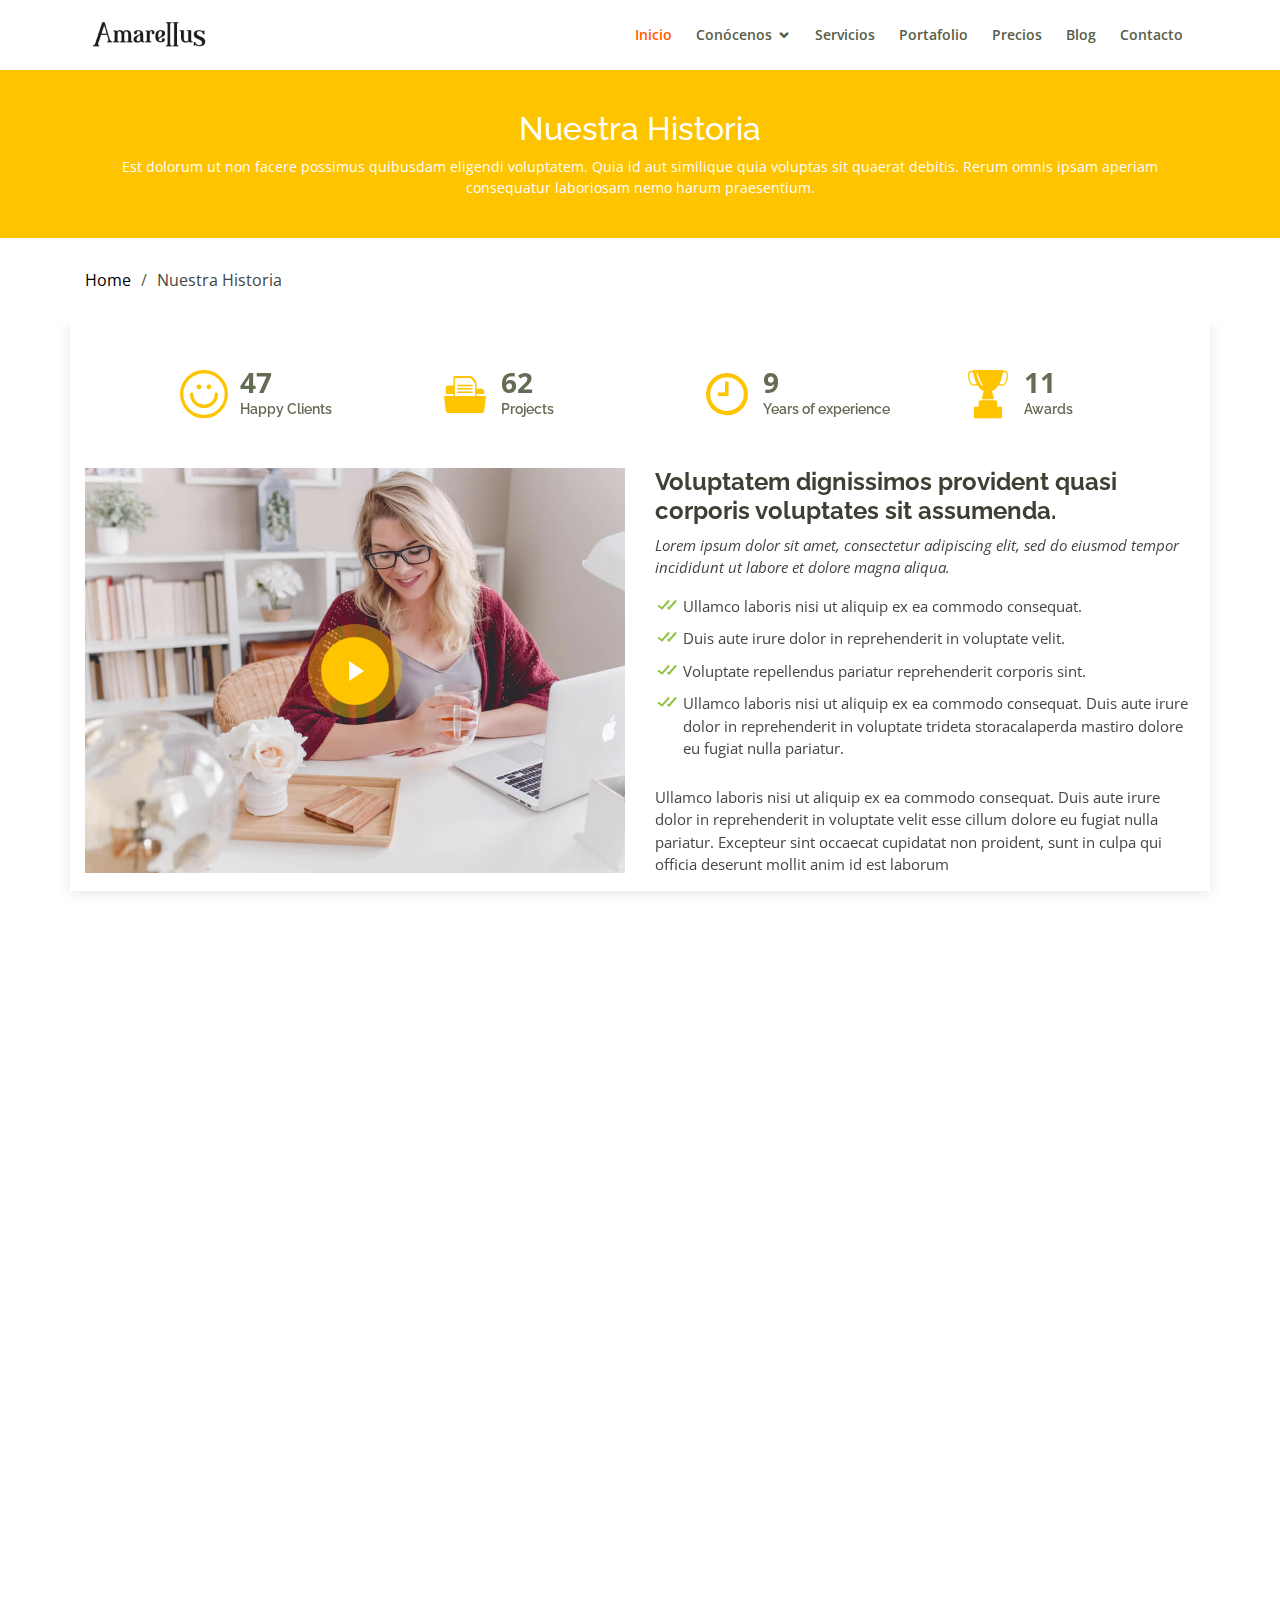
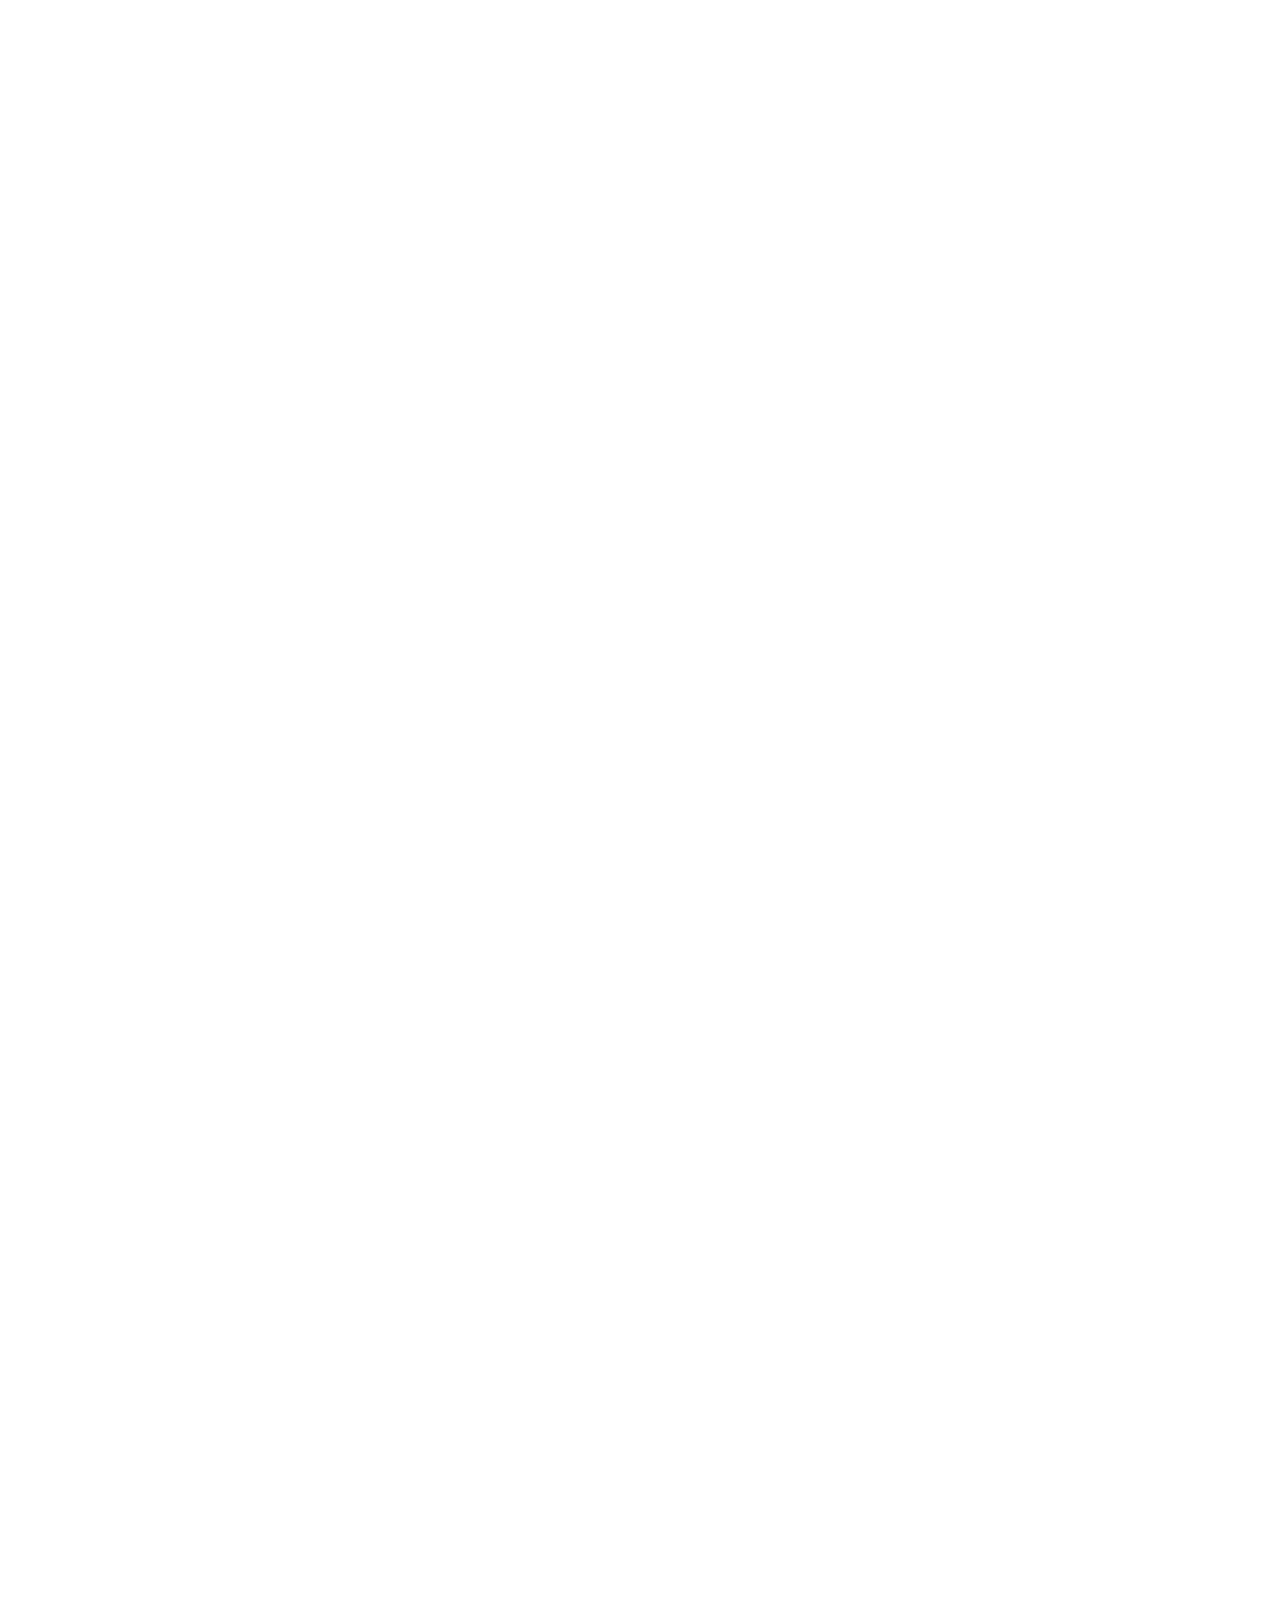
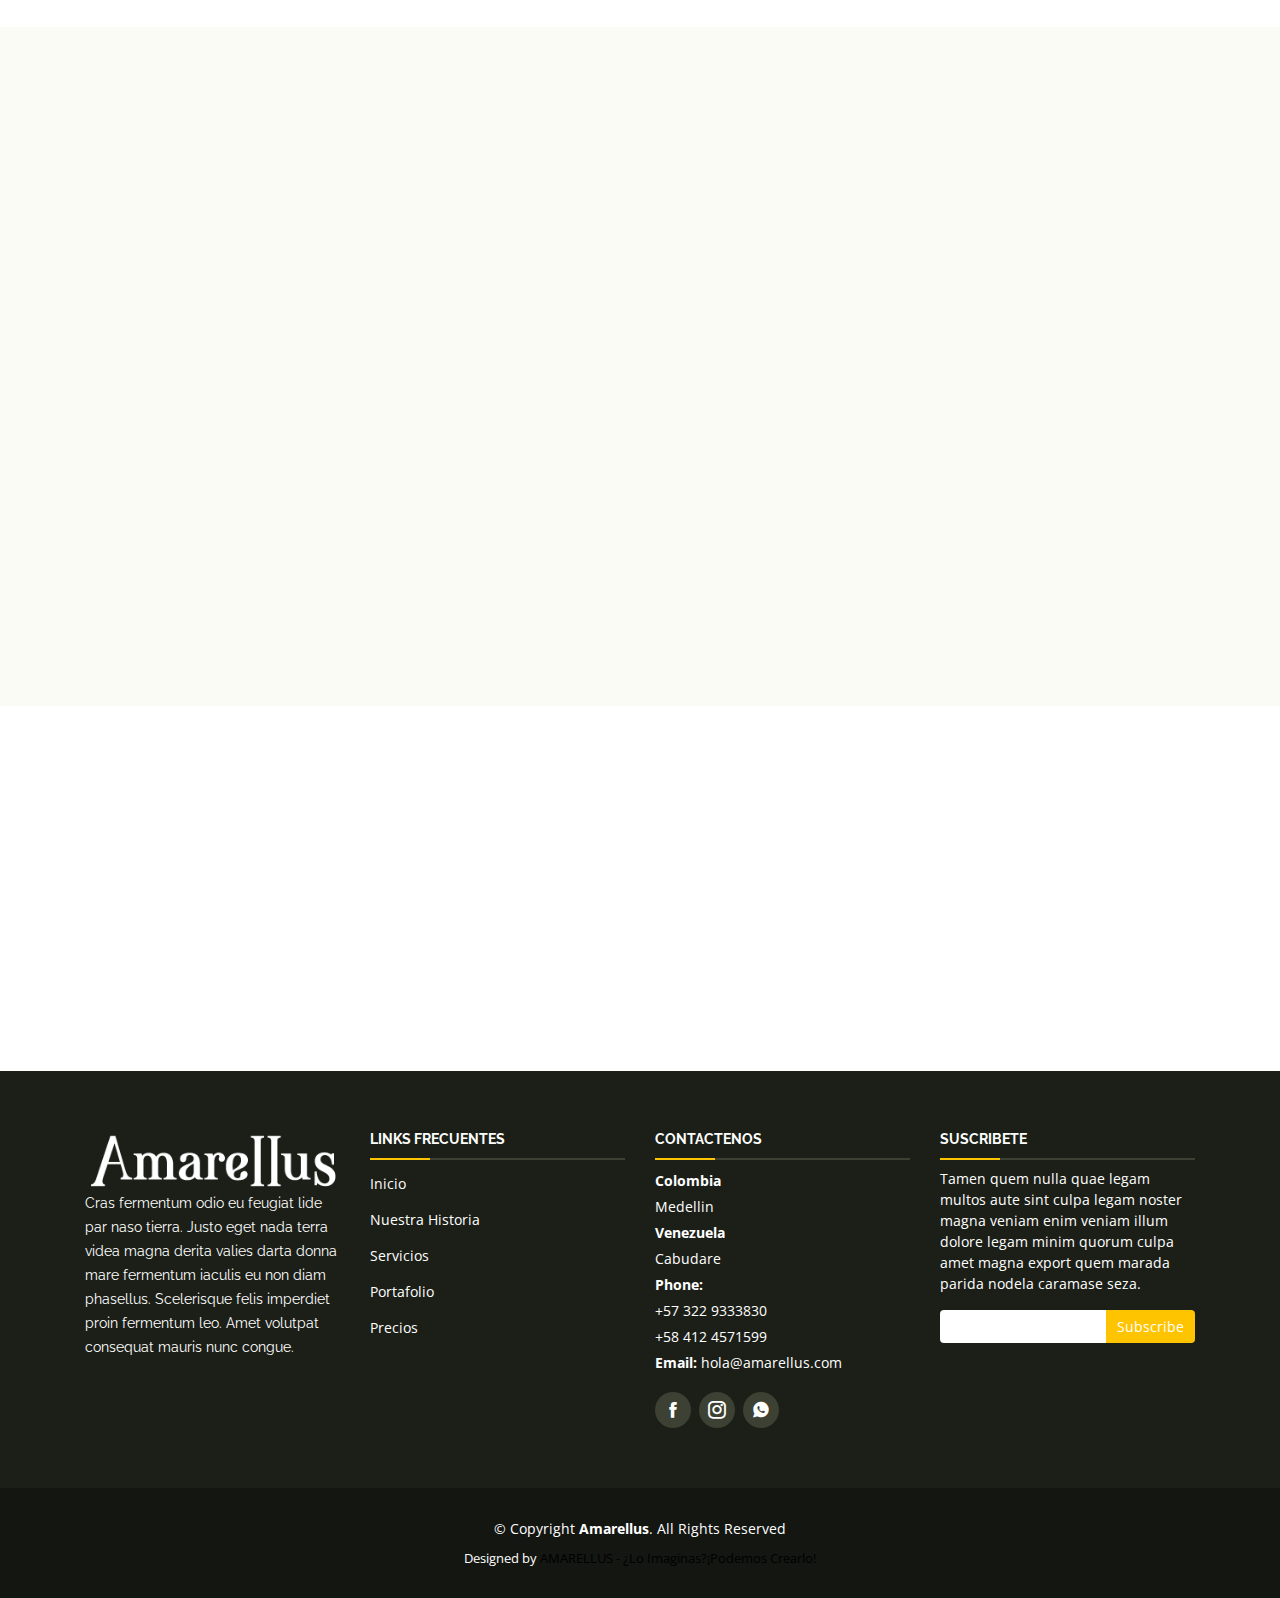
==== commit aca89f61: "actualizacion gomes 26/06/2020 9" ====
--- a/about.html
+++ b/about.html
@@ -39,22 +39,22 @@
 <body>
 
   <!-- ======= Header ======= -->
-  <header id="header" class="fixed-top">
+    <header id="header" class="fixed-top">
     <div class="container d-flex">
 
       <div class="logo mr-auto">
-
-        <!-- Uncomment below if you prefer to use an image logo -->
-          <a href="index.html"><img src="assets/img/logo.png" alt="" class="img-fluid"></a>
-      </div>
-
+        
+        <a href="index.html"><img src="assets/img/logo.png" alt="" class="img-fluid" width="100%" height="120%"></a>
+      </div>
+
+      <!-- MENU -->
       <nav class="nav-menu d-none d-lg-block">
         <ul>
           <li class="active"><a href="index.html">Inicio</a></li>
 
-          <li class="drop-down"><a href="#">Quienes Somos</a>
+          <li class="drop-down"><a href="#">Conócenos</a>
             <ul>
-              <li><a href="about.html">Conocenos</a></li>
+              <li><a href="about.html">Nuestra Historia</a></li>
               <li><a href="team.html">Equipo</a></li>
             </ul>
           </li>
@@ -350,7 +350,7 @@
             <h4>Links FRECUENTES</h4>
             <ul>
               <li><a href="index.html">Inicio</a></li>
-              <li><a href="about.html">Conocenos</a></li>
+              <li><a href="about.html">Nuestra Historia</a></li>
               <li><a href="services.html">Servicios</a></li>
               <li><a href="portfolio.html">Portafolio</a></li>
               <li><a href="pricing.html">Precios</a></li>
@@ -359,11 +359,11 @@
           
           <div class="col-lg-3 col-md-6 footer-contact">
             <h4>Contactenos</h4>
-            <p>
+             <p>
               <strong>Colombia</strong> <br>
-               Medellin<br>
+              Medellin<br>
               <strong>Venezuela</strong>  <br>
-               Cabudare <br>
+              Cabudare <br>
               <strong>Phone:</strong> <br>
               +57 322 9333830 <br>
               +58 412 4571599<br>
